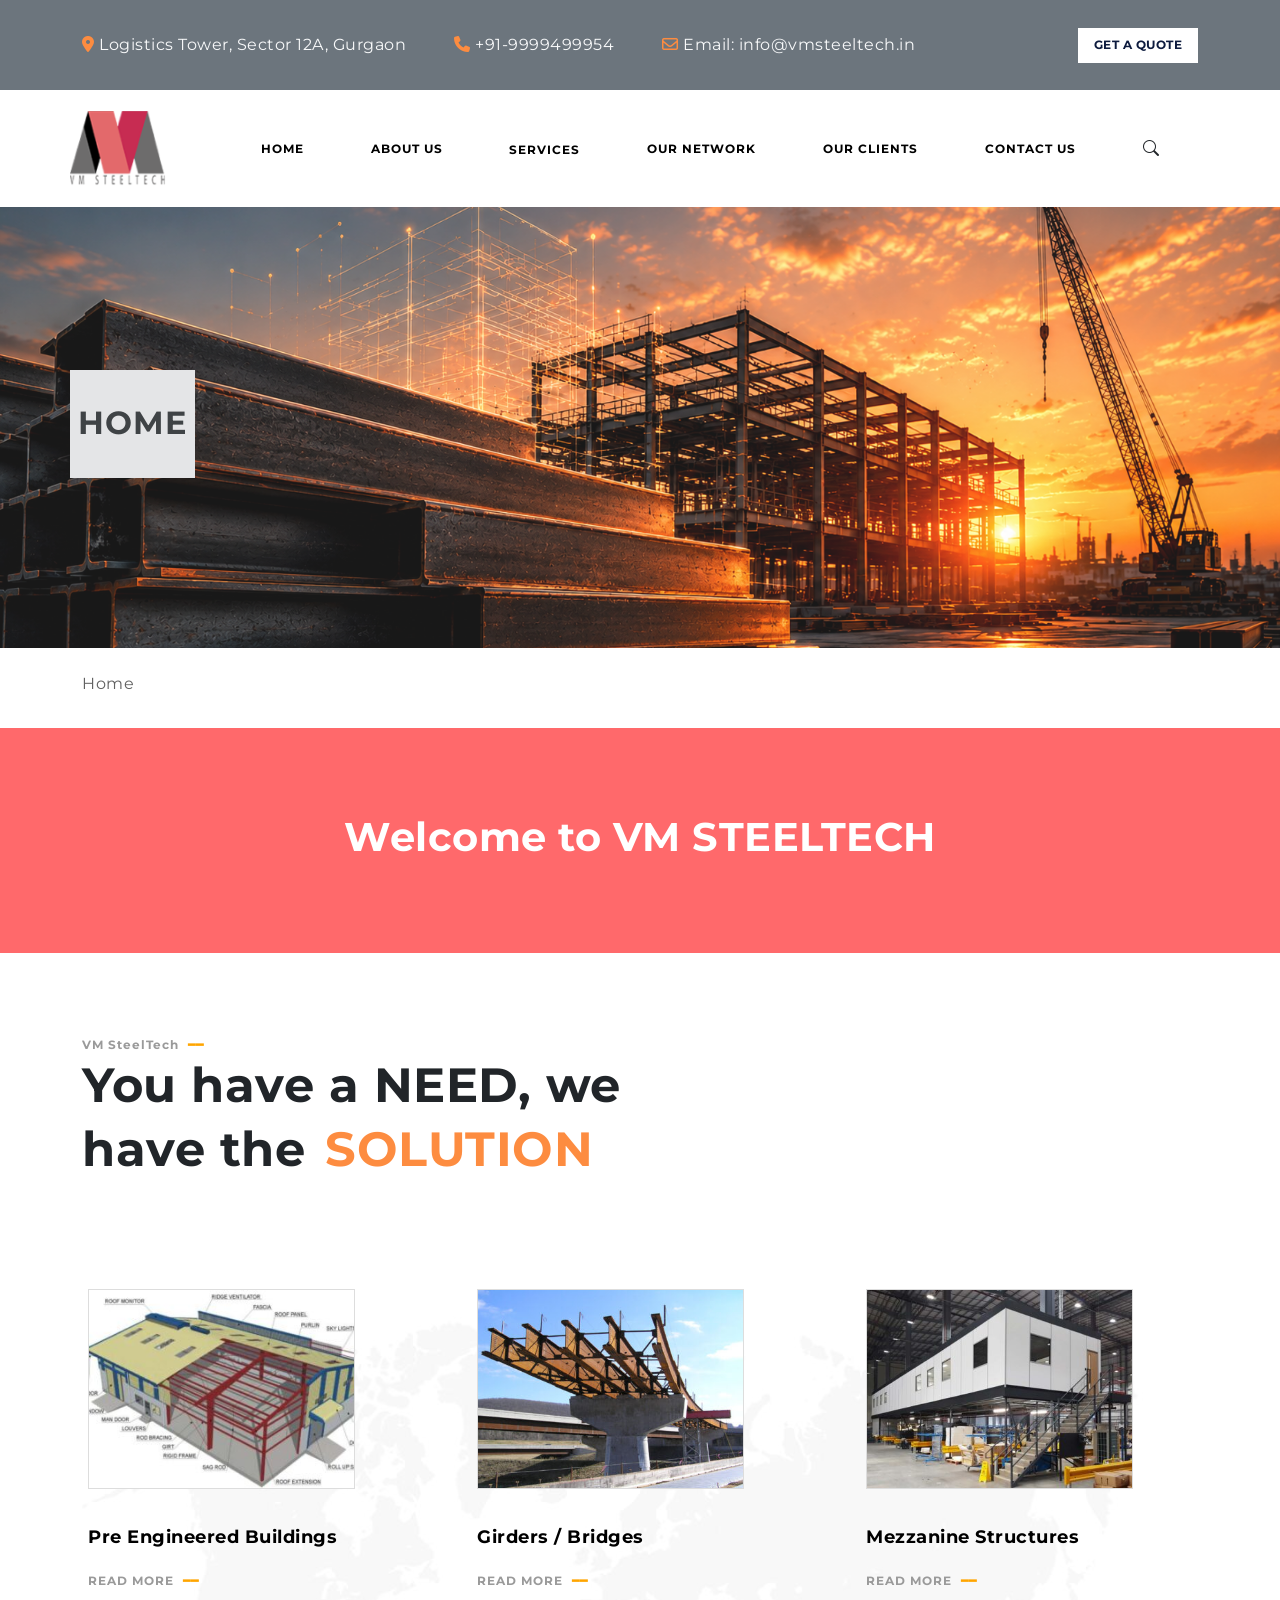
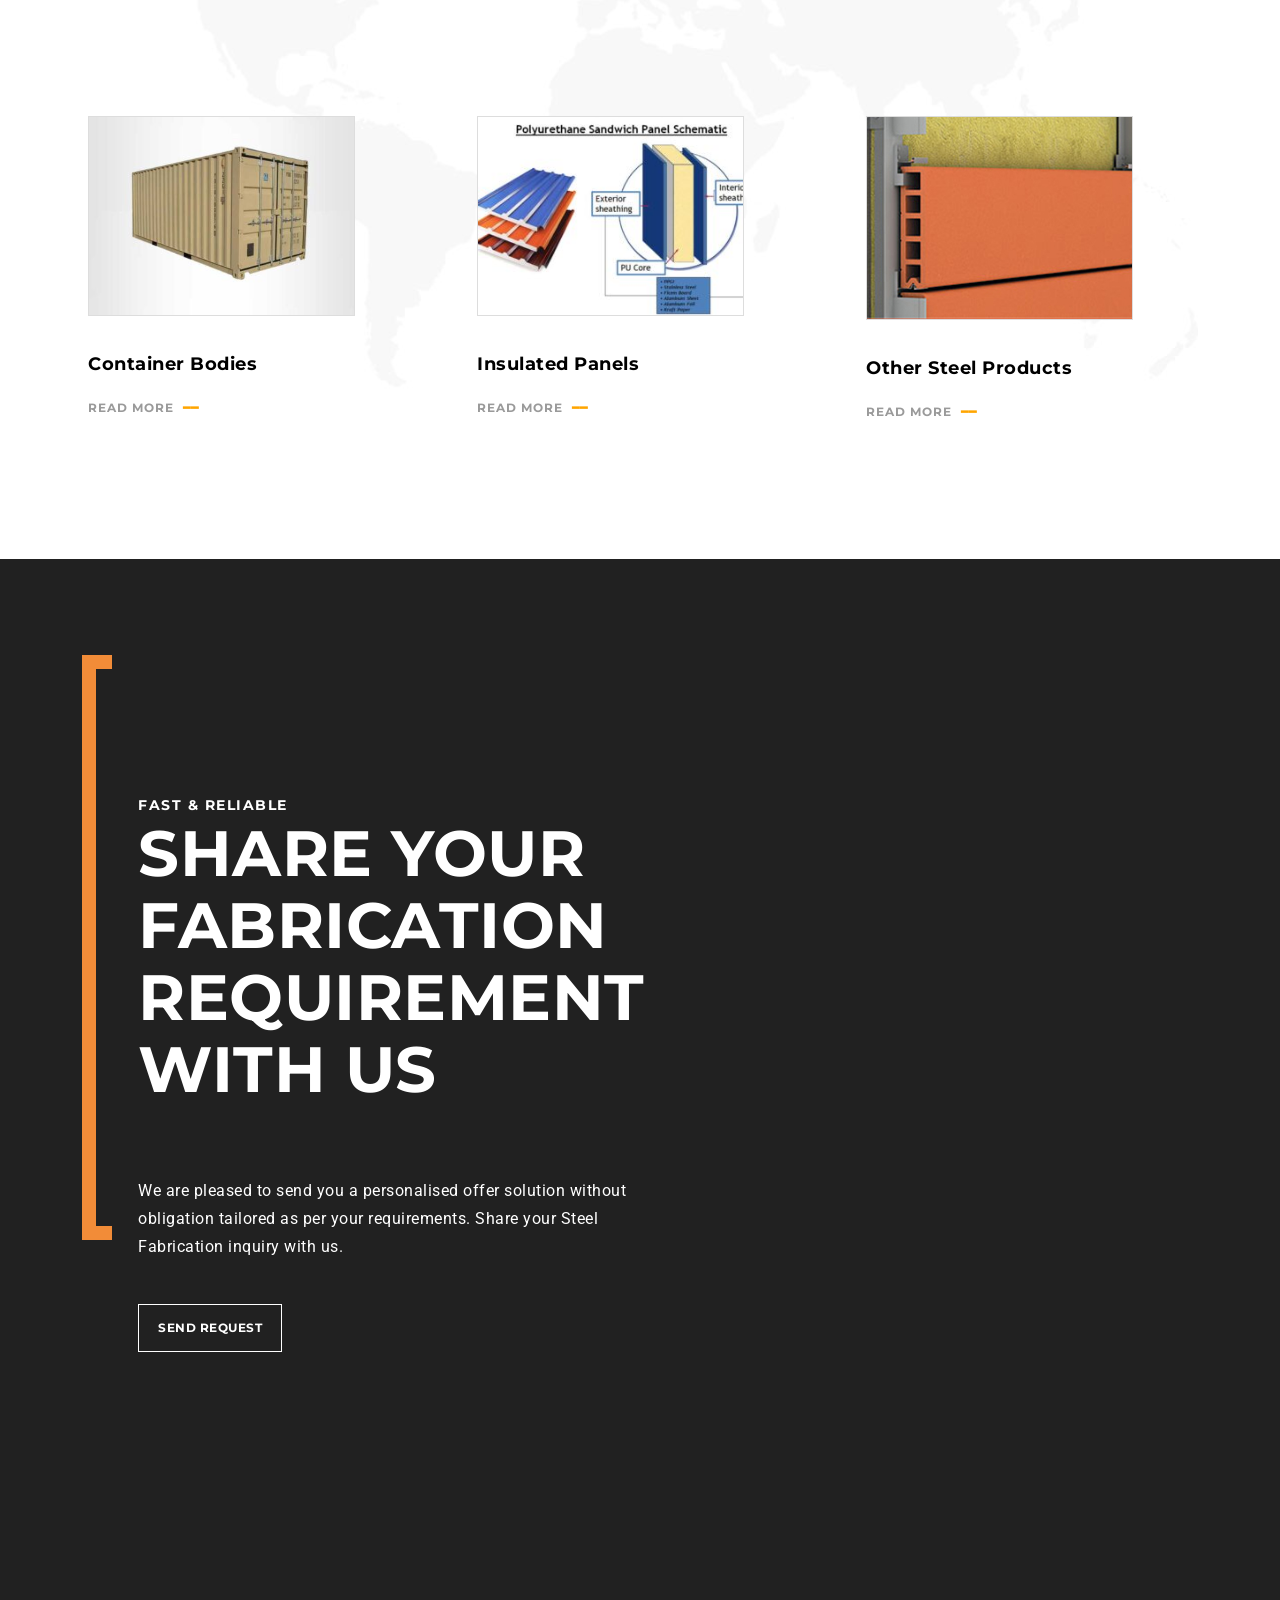
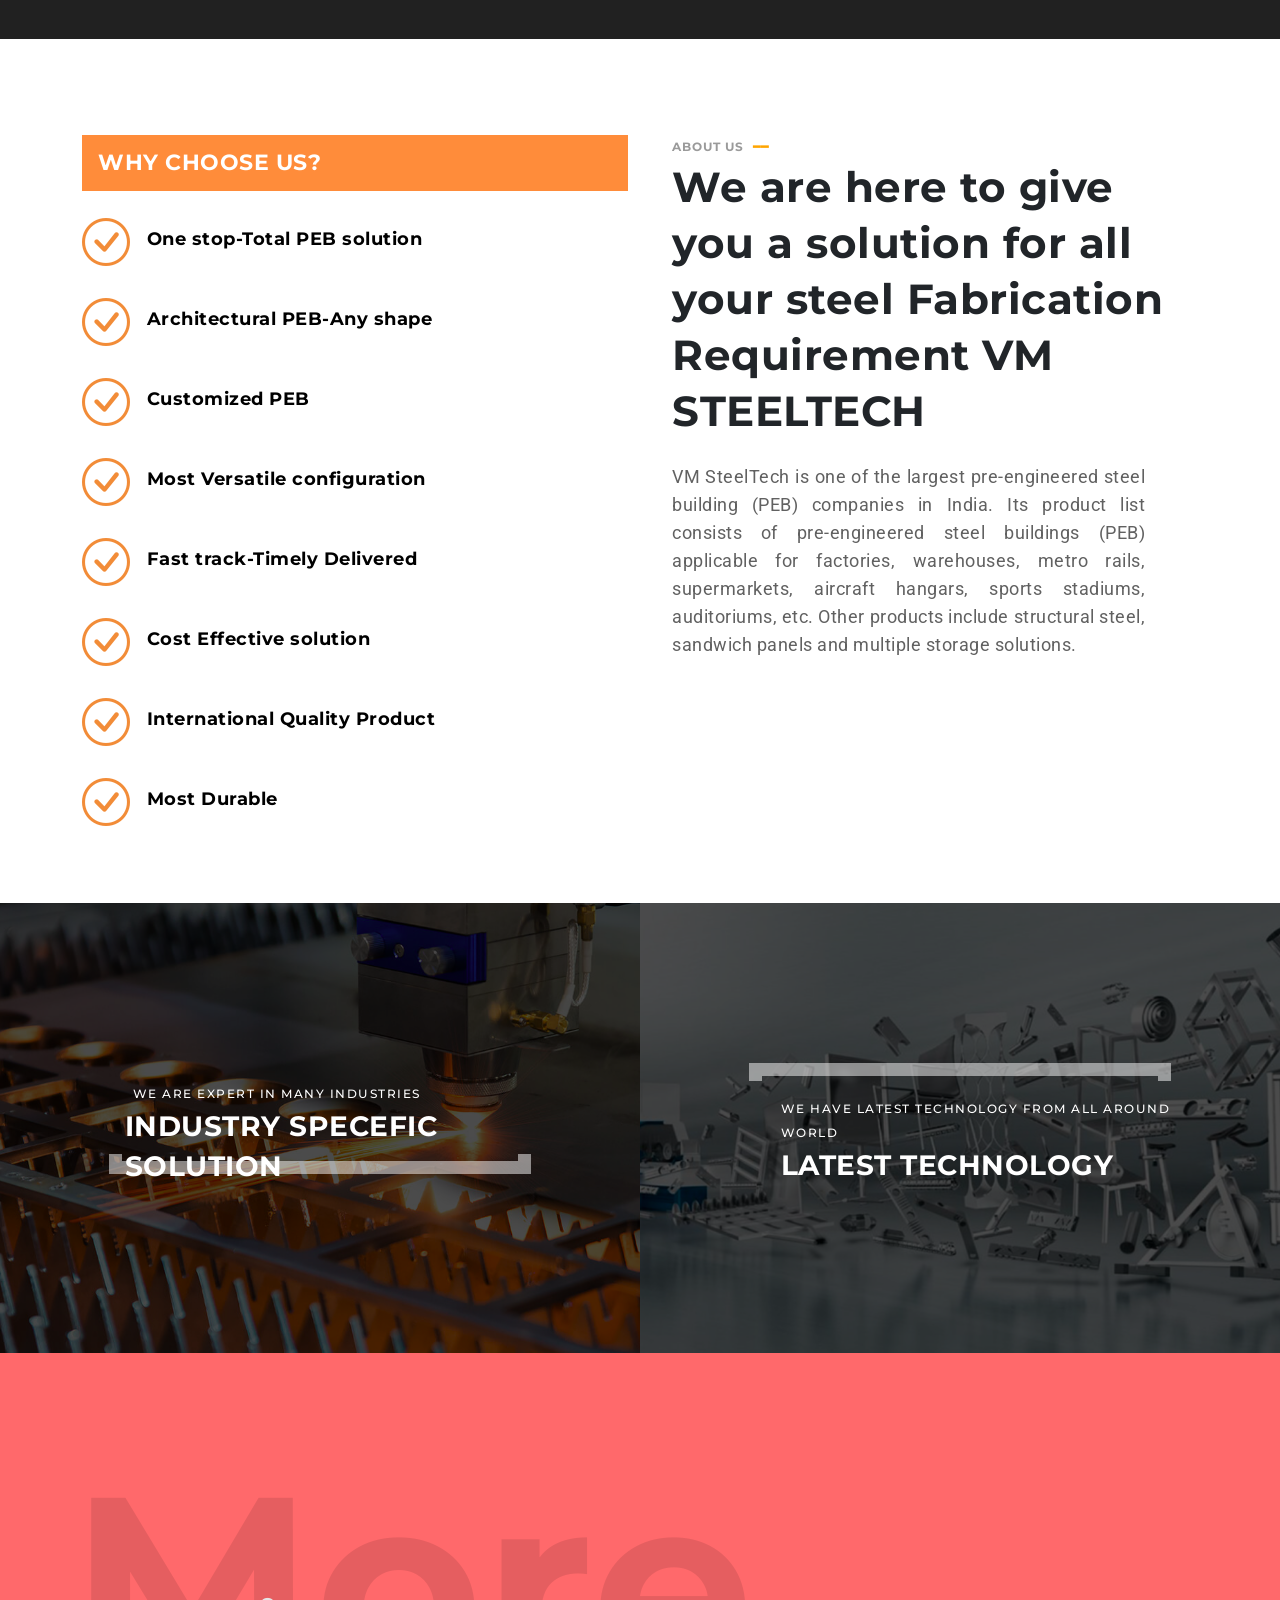
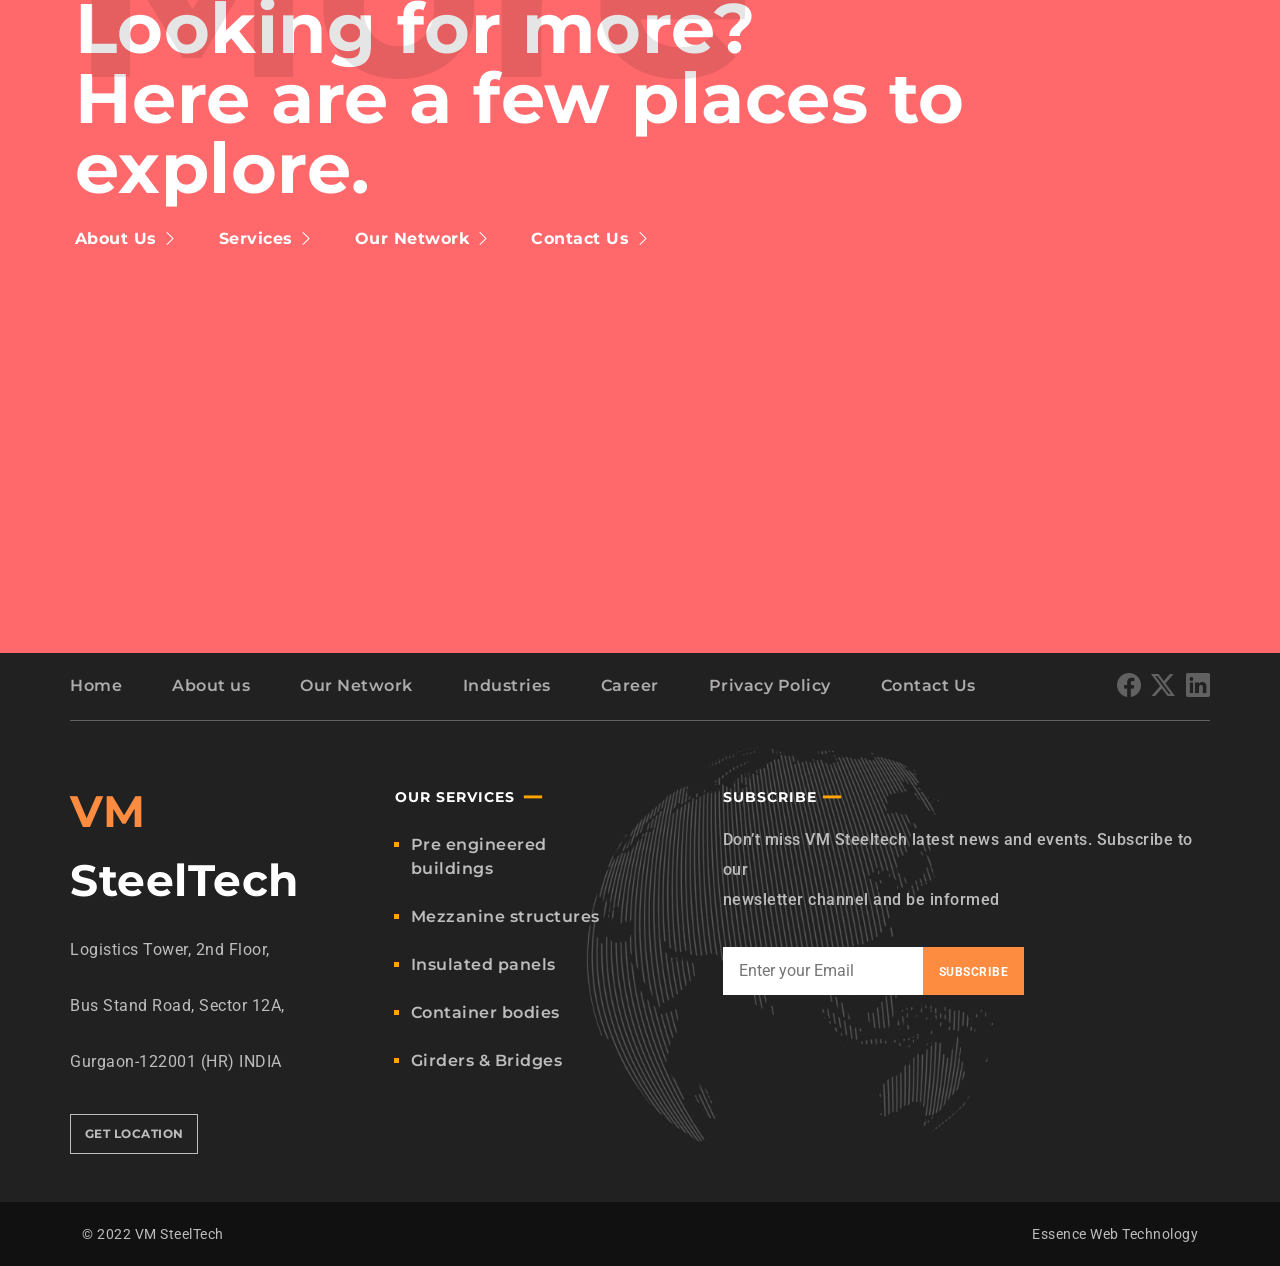
==== index.html @ c7e27b88 "Initial commit" ====
<!DOCTYPE html>
<html lang="en">

<head>
    <meta charset="UTF-8">
    <meta name="viewport" content="width=device-width, initial-scale=1.0">
    <title>Top Navbar</title>

    <link rel="preconnect" href="https://fonts.googleapis.com">
    <link rel="preconnect" href="https://fonts.gstatic.com" crossorigin>
    <link
        href="https://fonts.googleapis.com/css2?family=Montserrat:ital,wght@0,100..900;1,100..900&family=Poppins:ital,wght@0,100;0,200;0,300;0,400;0,500;0,600;0,700;0,800;0,900;1,100;1,200;1,300;1,400;1,500;1,600;1,700;1,800;1,900&family=Roboto:ital,wght@0,100..900;1,100..900&display=swap"
        rel="stylesheet">

    <link rel="stylesheet" href="https://cdn.jsdelivr.net/npm/bootstrap-icons@1.13.1/font/bootstrap-icons.min.css">
    <link href="https://cdn.jsdelivr.net/npm/bootstrap@5.3.8/dist/css/bootstrap.min.css" rel="stylesheet">
    <link href="https://cdn.jsdelivr.net/npm/bootstrap@5.3.8/dist/css/bootstrap.min.css" rel="stylesheet">
    <link rel="stylesheet" href="https://cdnjs.cloudflare.com/ajax/libs/font-awesome/6.7.2/css/all.min.css">
    <link href="https://cdn.jsdelivr.net/npm/bootstrap@5.3.8/dist/css/bootstrap.min.css" rel="stylesheet">
    <link rel="stylesheet" href="https://cdn.jsdelivr.net/npm/bootstrap-icons@1.11.3/font/bootstrap-icons.min.css">


    <link rel="stylesheet" href="style.css">
</head>

<body>
    <script src="https://cdn.jsdelivr.net/npm/bootstrap@5.3.8/dist/js/bootstrap.bundle.min.js"></script>

    <div class="whole-content">

        <div class="top-bar bg-secondary align-content-center" style="height:10vh">
            <div class="container">
                <div class=" top d-flex  align-content-center">
                    <div class="d-flex flex-column flex-md-row align-self-center" ;">
                        <div class="nav me-5">
                            <a class="text-decoration-none text-light" href="#">
                                <i class="fas fa-location-dot"></i>
                                Logistics Tower, Sector 12A, Gurgaon
                            </a>
                        </div>

                        <div class="nav me-5">
                            <a class="text-decoration-none text-light" href="#">
                                <i class="fas fa-phone"></i>
                                +91-9999499954
                            </a>
                        </div>
                        <div class="nav me-5">
                            <a class="text-decoration-none text-light" href="#">
                                <i class="far fa-envelope"></i>
                                Email: info@vmsteeltech.in
                            </a>
                        </div>
                    </div>
                    <div class=" d-flex align-items-center quote-btn-container">
                        <button class="quote-btn ">
                            GET A QUOTE
                        </button>
                    </div>
                </div>
            </div>
        </div>
        <div class="container nav-content d-flex align-items-center" style="height: 13vh;">

            <div class="logo-div">
                <img class="logo" src="vm-steels-logo.png" width="100" height="75" alt="Logo">
            </div>

            <div class="nav-links desktop-menu align-items-center">
                <a class="link fw-bold m-3" href="index.html">HOME</a>
                <a class="link fw-bold m-3" href="Aboutus.html">ABOUT US</a>
                <div class="services-menu m-3">
                    <a class="link fw-bold" href="#">SERVICES</a>

                    <div class="services-dropdown">
                        <a href="./services.html">Pre Engineered Buildings</a>
                        <a href="./mezzanine.html">Mezzanine Structures</a>
                        <a href="./insulated.html">Insulated Panels</a>
                        <a href="./container.html">Container Bodies</a>
                        <a href="./griders.html">Girders & Bridges</a>
                    </div>
                </div>
                <a class="link fw-bold m-3" href="Ournetwork.html">OUR NETWORK</a>
                <a class="link fw-bold m-3" href="ourclients.html">OUR CLIENTS</a>
                <a class="link fw-bold m-3" href="contactus.html">CONTACT US</a>

                <i class="bi bi-search m-3"></i>
            </div>

            <button class="navbar-toggler ms-auto border-0 bg-transparent" type="button" data-bs-toggle="offcanvas"
                data-bs-target="#mobileMenu">

                <i class="bi bi-list"></i>

            </button>

            <div class="offcanvas offcanvas-start" tabindex="-1" id="mobileMenu">

                <div class="offcanvas-header">

                    <button type="button" class="btn-close ms-auto" data-bs-dismiss="offcanvas">
                    </button>

                </div>

                <div class="offcanvas-body">

                    <div class="mobile-menu">

                        <a class="link" href="index.html">HOME</a>

                        <a class="link" href="Aboutus.html">ABOUT US</a>

                        <details class="mobile-services">

                            <summary>SERVICES</summary>

                            <div class="mobile-submenu">

                                <a href="./services.html">Pre Engineered Buildings</a>
                                <a href="./mezzanine.html">Mezzanine Structures</a>
                                <a href="./insulated.html">Insulated Panels</a>
                                <a href="./container.html">Container Bodies</a>
                                <a href="./griders.html">Girders & Bridges</a>

                            </div>

                        </details>

                        <a class="link" href="./Ournetwork.html">OUR NETWORK</a>

                        <a class="link" href="./ourclients.html">OUR CLIENTS</a>

                        <a class="link" href="./contactus.html">CONTACT US</a>

                        <i class="bi bi-search"></i>

                    </div>

                </div>
            </div>

        </div>
        <div class="container-fluid hero-section8 d-flex justify-content-md-between bg-black text-white "
            style="height: 49vh; width:100%;">
            <div class="container hero-part">
                <div class="d-flex align-items-center">
                    <header class="section-header1"
                        style="height:12vh;  display: flex; align-items: center;">
                        <h1
                            class=" h-100 heading fw-bold bg-secondary-subtle text-secondary-emphasis d-flex  align-items-center p-2">
                            HOME</h1>
                    </header>
                </div>
            </div>
        </div>
        <div class="container text-container mt-4">
            <div class="heading-top">
                <a class="link1" style="padding-bottom: 1rem;" href="#">Home</a>
            </div>
        </div>
        <div class="container-fluid home-fluid">
            <div class="container home-container">
                <h1 class="vm-heading1 fw-bold">Welcome to VM STEELTECH</h1>
            </div>
        </div>
        <div class="container home-container1">
            <div class="middle-column-inner">
                <h4 class="middle-heading fw-bold" style="color: #9a9a9a; padding: 0px; margin: 0px; font-size: 12px;">
                    VM SteelTech
                    <p class="line">   ━━</p>
                </h4>
            </div>
            <div class="heading-part1">
                <h1 class="heading1 main">
                    You have a NEED, we
                </h1>
            </div>
            <div class="heading-part-4">
                <h1 class="heading-part2 fw-bold">have the</h1>
                <h1 class="heading-part3 fw-bold">SOLUTION</h1>
            </div>

            <div class="container home-container2 ">
                <div class="row home-row">
                    <div class="col-12 col-lg-3 grid-images">
                        <img src="./images-home/photo1.jpg" class="img-fluid" alt=""
                            style="height: auto; width: auto; border: 1px solid #ddd; ">
                        <b class="application-heading" style="display: flex; padding-top: 2rem;">Pre Engineered
                            Buildings</b>
                        <div class="middle-column-inner" style="padding: 0px; margin-top: 1rem;">
                            <h4 class="middle-heading fw-bold"
                                style="color: #9a9a9a; padding: 0px; margin: 0px; font-size: 12px;">
                                READ MORE
                                <p class="line">   ━━</p>
                            </h4>
                        </div>
                    </div>
                    <div class="col-12 col-lg-3 grid-images">
                        <img src="./images-home/photo2.jpg" class="img-fluid" alt=""
                            style="height: auto; width: auto; border: 1px solid #ddd; ">
                        <b class="application-heading" style="display: flex; padding-top: 2rem;">Girders / Bridges</b>
                        <div class="middle-column-inner" style="padding: 0px; margin-top: 1rem;">
                            <h4 class="middle-heading fw-bold"
                                style="color: #9a9a9a; padding: 0px; margin: 0px; font-size: 12px;">
                                READ MORE
                                <p class="line">   ━━</p>
                            </h4>
                        </div>
                    </div>
                    <div class="col-12 col-lg-3 grid-images">
                        <img src="./images-home/photo3.jpg" class="img-fluid" alt=""
                            style="height: auto; width: auto; border: 1px solid #ddd; ">
                        <b class="application-heading" style="display: flex; padding-top: 2rem;">Mezzanine
                            Structures</b>
                        <div class="middle-column-inner" style="padding: 0px; margin-top: 1rem;">
                            <h4 class="middle-heading fw-bold"
                                style="color: #9a9a9a; padding: 0px; margin: 0px; font-size: 12px;">
                                READ MORE
                                <p class="line">   ━━</p>
                            </h4>
                        </div>
                    </div>
                    <div class="col-12 col-lg-3 grid-images">
                        <img src="./images-home/photo4.jpg" class="img-fluid" alt=""
                            style="height: auto; width: auto; border: 1px solid #ddd; ">
                        <b class="application-heading" style="display: flex; padding-top: 2rem;">Container Bodies</b>
                        <div class="middle-column-inner" style="padding: 0px; margin-top: 1rem;">
                            <h4 class="middle-heading fw-bold"
                                style="color: #9a9a9a; padding: 0px; margin: 0px; font-size: 12px;">
                                READ MORE
                                <p class="line">   ━━</p>
                            </h4>
                        </div>
                    </div>
                    <div class="col-12 col-lg-3 grid-images">
                        <img src="./images-home/photo5.jpg" class="img-fluid" alt=""
                            style="height: auto; width: auto; border: 1px solid #ddd; ">
                        <b class="application-heading" style="display: flex; padding-top: 2rem;">Insulated Panels</b>
                        <div class="middle-column-inner" style="padding: 0px; margin-top: 1rem;">
                            <h4 class="middle-heading fw-bold"
                                style="color: #9a9a9a; padding: 0px; margin: 0px; font-size: 12px;">
                                READ MORE
                                <p class="line">   ━━</p>
                            </h4>
                        </div>
                    </div>
                    <div class="col-12 col-lg-3 grid-images">
                        <img src="./images-home/photo6.jpg" class="img-fluid last-image" alt=""
                            style=" border: 1px solid #ddd; ">
                        <b class="application-heading" style="display: flex; padding-top: 2rem;">Other Steel
                            Products</b>
                        <div class="middle-column-inner" style="padding: 0px; margin-top: 1rem;">
                            <h4 class="middle-heading fw-bold"
                                style="color: #9a9a9a; padding: 0px; margin: 0px; font-size: 12px;">
                                READ MORE
                                <p class="line">   ━━</p>
                            </h4>
                        </div>
                    </div>
                </div>
            </div>
        </div>
        <div class="container-fluid black-fluid">
            <div class="container black-container">
                <div class="values-section ">
                    <div class="left-bracket big-bracket"
                        style="width: 30px; border-left: 14px solid #f28c38;  border-top: 14px solid #f28c38;  border-bottom: 14px solid #f28c38;">
                    </div>
                    <div class="wrap1">
                        <p class="small-text">FAST & RELIABLE</p>
                        <h3 class="big-text">SHARE YOUR<br>FABRICATION<br>REQUIREMENT<br>WITH US</h3>
                        <p class="content"
                            style="padding-top: 4rem; color: #fff; font-size: 16px; font-weight: 400px; letter-spacing: 0.5px; line-height: 28px;">
                            We are pleased to send you a personalised offer solution without<br>obligation tailored as
                            per your requirements. Share your Steel<br>Fabrication inquiry with us.</p>
                    </div>
                </div>
                <div class=" d-flex align-items-center quote-btn-container" style="padding-left: 3.5rem;">
                    <button class="send-request-btn">
                        SEND REQUEST
                    </button>
                </div>
            </div>
        </div>
        <div class="container chooseus-container">
            <div class="row row-choose">
                <div class="col-12 col-lg-6">
                    <div class="why">
                        <p class="head-ing fw-bold" style="display: flex; align-items: center;">WHY CHOOSE US?</p>
                    </div>
                    <div class="logo-text" style="margin-top: 1rem;">
                        <i class="bi bi-check-circle" style="font-size: 3rem; color: #f28c38;"></i>
                        <b class="application-heading" style="padding: 1rem;">One stop-Total PEB solution</b>
                    </div>
                    <div class="logo-text">
                        <i class="bi bi-check-circle" style="font-size: 3rem; color: #f28c38;"></i>
                        <b class="application-heading" style="padding: 1rem;">Architectural PEB-Any shape</b>
                    </div>
                    <div class="logo-text">
                        <i class="bi bi-check-circle" style="font-size: 3rem; color: #f28c38;"></i>
                        <b class="application-heading" style="padding: 1rem;">Customized PEB</b>
                    </div>
                    <div class="logo-text">
                        <i class="bi bi-check-circle" style="font-size: 3rem; color: #f28c38;"></i>
                        <b class="application-heading" style="padding: 1rem;">Most Versatile configuration</b>
                    </div>
                    <div class="logo-text">
                        <i class="bi bi-check-circle" style="font-size: 3rem; color: #f28c38;"></i>
                        <b class="application-heading" style="padding: 1rem;">Fast track-Timely Delivered</b>
                    </div>
                    <div class="logo-text">
                        <i class="bi bi-check-circle" style="font-size: 3rem; color: #f28c38;"></i>
                        <b class="application-heading" style="padding: 1rem;">Cost Effective solution</b>
                    </div>
                    <div class="logo-text">
                        <i class="bi bi-check-circle" style="font-size: 3rem; color: #f28c38;"></i>
                        <b class="application-heading" style="padding: 1rem;">International Quality Product</b>
                    </div>
                    <div class="logo-text">
                        <i class="bi bi-check-circle" style="font-size: 3rem; color: #f28c38;"></i>
                        <b class="application-heading" style="padding: 1rem;">Most Durable</b>
                    </div>
                </div>
                <div class="col-12 col-lg-6" style="padding-left: 2rem;">
                    <div class="middle-column-inner">
                        <h4 class="middle-heading fw-bold"
                            style="color: #9a9a9a; padding: 0px; margin: 0px; font-size: 12px;">
                            ABOUT US
                            <p class="line">   ━━</p>
                        </h4>
                    </div>
                    <div class="heading-part1">
                        <h1 class="heading1 main1">
                            We are here to give you a solution for all your steel Fabrication Requirement VM STEELTECH
                        </h1>
                    </div>
                    <p class="content" style="font-size: 18px; margin-top: 1.5rem; width: 90%;">VM SteelTech is one of
                        the largest pre-engineered steel building (PEB) companies in India. Its product list consists of
                        pre-engineered steel buildings (PEB) applicable for factories, warehouses, metro rails,
                        supermarkets, aircraft hangars, sports stadiums, auditoriums, etc. Other products include
                        structural steel, sandwich panels and multiple storage solutions.</p>
                </div>
            </div>
        </div>
        <section class="home-section">
            <div class="container-fluid home-fluid1">
                <div class="row home-row1">
                    <div class="col-12 col-lg-6 bg">
                        <div class="container-fluid color-fluid">
                            <div class="inner-part5">
                                <p class="inner-grid">WE ARE EXPERT IN MANY INDUSTRIES</p>
                                <p class="big-inner">INDUSTRY SPECEFIC SOLUTION</p>
                                <p class="border-bot"></p>
                            </div>
                        </div>
                    </div>
                    <div class="col-12 col-lg-6 bg1">
                        <div class="container-fluid color-fluid">
                            <div class="inner-part5">
                                <p class="border-bot1"></p>
                                <p class="inner-grid" style="padding-left: 2rem; padding-top: 1rem;">WE HAVE LATEST
                                    TECHNOLOGY FROM ALL AROUND WORLD</p>
                                <p class="big-inner" style="padding-left: 2rem;">LATEST TECHNOLOGY</p>
                            </div>
                        </div>
                    </div>
                </div>
            </div>
        </section>
        <scetion class="red">
            <div class="container-fluid red-fluid">
                <div class="container red-container">
                    <p class="background-title1">More</p>
                    <p class="upper-title">Looking for more?<br>Here are a few places to explore.</p>
                    <div class="last-links">
                        <a class="nav-links5">About Us <i class="bi bi-chevron-right"></i></a>
                        <a class="nav-links5">Services <i class="bi bi-chevron-right"></i></a>
                        <a class="nav-links5">Our Network <i class="bi bi-chevron-right"></i></a>
                        <a class="nav-links5">Contact Us <i class="bi bi-chevron-right"></i></a>
                    </div>
                </div>
            </div>
        </scetion>
    </div>
    </div>
    <footer class="footer">
        <section class="footer-section">
            <div class="container footer-navbar navigations d-flex align-items-center">
                <div class="content-navbar d-flex fw-bold">
                    <a class="nav-link1" href="..">Home</a>
                    <a class="nav-link1" href="..">About us</a>
                    <a class="nav-link1" href="..">Our Network</a>
                    <a class="nav-link1" href="..">Industries</a>
                    <a class="nav-link1" href="..">Career</a>
                    <a class="nav-link1" href="..">Privacy Policy</a>
                    <a class="nav-link1" href="..">Contact Us</a>
                </div>
                <div class="icons">
                    <a class="social-icons" href=""><i class="bi bi-facebook" ;></i></a>
                    <a class="social-icons" href=""><i class="bi bi-twitter-x"></i></a>
                    <a class="social-icons" href=""><i class="bi bi-linkedin"></i></a>
                </div>
            </div>
            <div class="container footer-container">
                <div class="left-column vm-heading">
                    <h2 class="column-heading">VM</h2>
                    <h2 class="Column-heading1">SteelTech</h2>
                    <div class="para-content">
                        <p class="address">Logistics Tower, 2nd Floor,</p>
                        <p class="address">Bus Stand Road, Sector 12A,</p>
                        <p class="address">Gurgaon-122001 (HR) INDIA</p>
                    </div>
                    <div class="location-button">
                        <button class="button-location">GET LOCATION</button>
                    </div>
                </div>
                <div class="middle-column middle">
                    <div class="middle-column-inner">
                        <h4 class="middle-heading fw-bold">OUR SERVICES
                            <p class="line">   ━━</p>
                        </h4>
                        <ul class="middle-list">
                            <li class="list1">Pre engineered buildings</li>
                            <li class="list1">Mezzanine structures</li>
                            <li class="list1">Insulated panels</li>
                            <li class="list1">Container bodies</li>
                            <li class="list1">Girders & Bridges</li>
                        </ul>
                    </div>
                </div>
                <div class="subscribe-part subs">
                    <h4 class="middle-heading1 fw-bold">SUBSCRIBE
                        <p class="line">  ━━</p>
                    </h4>
                    <p class="middle-para">Don’t miss VM Steeltech latest news and events. Subscribe to
                        our<br>newsletter channel and be informed</p>
                    <form>
                        <input class="email" type="email" placeholder="Enter your Email">
                        <input class="submit-btn fw-bold " type="submit" value="SUBSCRIBE" name="subscribe">
                    </form>
                </div>
            </div>
            <div class=" container-fluid bottom-footer">
                <div class="container bottom-content1">
                    <p footer-heading>© 2022 VM SteelTech</p>
                    <p footer-heading>Essence Web Technology</p>
                </div>
            </div>
        </section>
    </footer>
    </div>
    </div>
    </div>
    </div>
</body>
</html>
---- style.css ----
@import url('https://fonts.googleapis.com/css2?family=Montserrat:ital,wght@0,100..900;1,100..900&family=Poppins:ital,wght@0,100;0,200;0,300;0,400;0,500;0,600;0,700;0,800;0,900;1,100;1,200;1,300;1,400;1,500;1,600;1,700;1,800;1,900&family=Roboto:ital,wght@0,100..900;1,100..900&display=swap');

body {
    font-family: 'montserrat';
    letter-spacing: 0.5px;
}

.quote-btn {
    background: #fff;
    color: #0d1b3e;
    font-weight: 700;
    letter-spacing: 0.5px;
    font-size: 12px;
    border-radius: 0;
    border: none;
    width: 120px;
    height: 35px;
}

.quote-btn:hover {
    background: #ff8c3a;
    color: #fff;
}

.link {
    font-family: "Montserrat";
    text-decoration: none;
    color: #212121;
    font-weight: 700;
    font-size: 12px;
    letter-spacing: 1px;
}

.container-1 {
    gap: 30rem;
    padding: 0px;
    margin-left: 35px;
    margin-right: 35px;
}

.bi2 {
    display: none;
}

.heading {
    font-family: "Montserrat";
    letter-spacing: 1px;
    font-size: 2rem;
    font-weight: 700;
}

.hero-section {
    background-image: url(./Gemini_Generated_Image_j08r9sj08r9sj08r.png);
    background-size: cover;
    background-position: center;
    background-repeat: no-repeat;
}

.link1 {
    font-size: 1rem;
    text-decoration: none;
    color: #616161;
}

.link2 {
    font-size: 1rem;
    text-decoration: none;
    color: #616161;
    margin-left: 1rem;
}


.history {
    font-size: 28px;
    color: #4a4a4a;
    font-weight: 400;
}

.heading1 {
    font-size: 3rem;
    font-weight: 700;
    line-height: 56px;
}

.content {
    font-family: "Roboto";
    font-size: 1rem;
    color: #616161;
    line-height: 28px;
    font-weight: 400;
    letter-spacing: 0.5;
    text-align: justify;
}

u {
    color: black;
    font-family: "Montserrat";
    font-size: 24px;
    font-weight: 700;
    line-height: 2rem;
}

.text {
    font-family: "Montserrat";
    font-size: 24px;
    color: #f28c38;

}

b {
    color: black;
}

.para {
    margin-top: 2rem;
    text-align: justify;
    font-family: "Roboto";
    font-size: 16px;
    color: #616161;
    line-height: 28px;
    letter-spacing: 0.5px;
}

.para1 {
    margin-top: 2rem;
    text-align: justify;
    font-family: "Roboto";
    font-size: 16px;
    color: #616161;
    font-style: italic;
}

.top-right {
    border-left: 1px solid #e0e0e0;
}

.col-8 {
    padding-right: 5rem;
}

.bottom-left {
    border-right: 1px solid #e0e0e0;

}


.list {
    font-family: "Roboto";
    color: #616161;
}

.founders {
    border: 1px solid black;
}

.directors {
    display: flex;
    flex-direction: column;
}

.images {
    padding-left: 2rem;
    gap: 50px;
}

.bottom-right {
    display: flex;
    flex-direction: column;
    padding-top: 2rem;
    padding-right: 0px;
}

.bottom-container {
    background: #fd8c40 url(./vmsteelsbackground.jpg);
    background-position: center;
    background-size: contain;
    background-repeat: no-repeat;
    margin-top: 20rem;
}


.background-title {
    position: absolute;
    top: 50px;
    font-size: 256px;
    font-weight: 700;
    color: rgba(0, 0, 0, 0.1);
    z-index: 1;

}

.title-box1 {
    position: relative;
    min-height: 650px;
    overflow: hidden;
}


.text-bottom {
    font-size: 70px;
    line-height: 70px;
    color: white;
    position: relative;
    z-index: 3;
    padding-top: 240px;


}

.office-info {
    display: flex;
    flex-direction: column;
}

.project-info {
    display: flex;
    flex-direction: column;
}

.client-info {
    display: flex;
    flex-direction: column;
}

.employee-info {
    display: flex;
    flex-direction: column;
}

.info-contain {
    display: flex;
    gap: 8rem;
    margin-top: 2rem;
}

.numbers {
    font-size: 48px;
}

.details {
    font-size: 12px;
    color: #fff;
}

.content-navbar {
    text-decoration: none;
    font-weight: bold;
    gap: 50px;
}

.nav-link1 {
    text-decoration: none;
    color: #aeabab;
    font-size: 1rem;
    font-weight: 600;
    line-height: 28px;
    letter-spacing: 0.5px;

}

.footer-navbar {
    border-bottom: 1px solid #616161;
    gap: 160px;
    padding: 0px;
    display: flex;
    justify-content: space-between;
    background: #212121;
    padding: 0px;
    height: 68px;
    width: 100%;
    gap: 50px;

}

.outer {
    background: red;
}

.icons {
    display: flex;
    gap: 10px;
}

.social-icons {
    text-decoration: none;
    color: #616161;
    font-size: 24px;
}


.footer-container {
    background: #212121 url(./globus_image_large_dark_bg.jpg);
    background-position: center;
    background-size: contain;
    background-repeat: no-repeat;
    display: flex;
    height: auto;
    width: 100%;
    padding: 0px;
}

.column-heading {
    font-size: 44px;
    color: #fd8c40;
    text-align: left;
    font-weight: bold;
}

.Column-heading1 {
    font-size: 44px;
    color: #fff;
    text-align: left;
    font-weight: bold;
    margin-top: 1rem;
}

.para-content {
    color: #bdbdbd;
    font-size: 1rem;
    font-weight: 400;
    font-family: "Roboto";
}

.address {
    margin-top: 2rem;
}

.button-location {
    display: flex;
    color: #bdbdbd;
    border: 1px solid #bdbdbd;
    background-color: #212121;
    height: 2.5rem;
    width: 8rem;
    font-size: 12px;
    font-weight: 700;
    letter-spacing: 0.5px;
    justify-content: center;
    align-items: center;
}

.location-button {
    margin-top: 2.5rem;
    margin-bottom: 2rem;
}

.left-column {
    padding-top: 4rem;
    padding-left: 9rem;
}

.middle-column {
    padding-top: 4rem;
    padding-left: 5rem;
}

.middle-heading {
    color: #fff;
}

.middle-heading {
    font-family: "montserrat";
    font-size: 14px;
    line-height: 24px;
    letter-spacing: 1px;
    display: inline-block;

}

.middle-heading1 {
    font-family: "montserrat";
    font-size: 14px;
    line-height: 24px;
    letter-spacing: 1px;
    display: flex;
    color: #fff;
}


.middle-list {
    color: #bdbdbd;
    font-weight: 600;
    font-size: 16px;
    letter-spacing: 0.5px;
}

.list1 {
    margin-top: 1.5rem;
}

.middle-para {
    font-size: 1rem;
    font-weight: 500;
    color: #bdbdbd;
}

.submit-btn {
    position: absolute;
    width: auto;
    height: 3rem;
    font-size: 12px;
    letter-spacing: 0.5px;
    padding: 1rem;
    align-items: center;
    background-color: #fd8c40;
    border: none;
    color: #fff;
}

.email {
    height: 3rem;
    width: 30rem;
    padding: 1rem;
    border: none;
}

.subscribe-part {
    padding-top: 4rem;
    padding-left: 6rem;
    font-family: "Roboto";
}

.middle-para {
    margin-top: 1rem;
    line-height: 30px;
}

form {
    margin-top: 2rem;
}

.footer {
    position: relative;
    bottom: 0;
    left: 0;
    width: 100%;
    z-index: 1;
    background: #212121;
}

.hero {
    background: url(./Gemini_Generated_Image_iswa44iswa44iswa.png);
    background-position: center;
    background-repeat: no-repeat;
}

.hero-back {
    background: url(./Gemini_Generated_Image_j08r9sj08r9sj08r.png);
    background-position: center;
    background-repeat: no-repeat;
    background-size: contain;
}

.hero-part {
    padding: 0px;
    display: flex;
    align-items: center;
}

.whole-content {
    position: relative;
    z-index: 2;
    background: #fff;
}

.bottom-footer {
    background-color: #111;
    width: 100%;
}

.bottom-content1 {
    color: #bdbdbd;
    display: flex;
    justify-content: space-between;
    margin-top: 1rem;
    font-size: 14px;
    font-weight: 400;
    font-family: "Roboto";
    align-items: center;
    height: 4rem;
}

.footer-heading {
    margin-bottom: 0px;
}

ul {
    list-style-type: square;

}

.list1::marker {
    color: orange;
}

.line {
    color: orange;
}

.middle-heading {
    display: flex;
}

.text-bottom-part {
    font-size: 70px;
    line-height: 70px;
    color: white;
    position: relative;
    z-index: 3;
}

.wrap {
    display: flex;
    gap: 8rem;
}

.fas {
    color: #fd8c40;
}

.far {
    color: #fd8c40;
}


/* Desktop */
.navbar-toggler {
    display: none;
}

.desktop-menu {
    width: 100%;
    display: flex;
    justify-content: space-evenly;
}

.link {
    text-decoration: none;
    color: #000;
    font-weight: 500;
}

.values-section {
    display: flex;
    align-items: center;
    gap: 10px;
    font-family: "Roboto";
    font-size: 24px;
    font-weight: 700;
}

.left-bracket {
    margin-bottom: 2rem;
    margin-left: 0rem;
    width: 30px;
    height: 100px;
    border-left: 12px solid #f28c38;
    border-top: 12px solid #f28c38;
    border-bottom: 12px solid #f28c38;
}

.left-bracket1 {
    margin-bottom: 2rem;
    margin-left: 0rem;
    width: 30px;
    height: 100px;
    border-left: 12px solid #f28c38;
    border-top: 12px solid #f28c38;
    border-bottom: 12px solid #f28c38;
}

.values-section h2 {
    margin: 0;
    font-size: 24px;
    font-weight: 400;
    color: #555;
    font-family: "Roboto";
    margin-bottom: 2rem;

}

.top {
    display: flex;
    justify-content: space-between;
}


.services-menu {
    position: relative;
    display: inline-block;
}

.services-dropdown {
    position: absolute;
    top: 100%;
    left: 50%;
    transform: translateX(-50%);
    min-width: 320px;
    background: #f4f4f4;
    border-top: 4px solid #f28c38;
    display: none;
    flex-direction: column;
    padding: 15px 0;
    box-shadow: 0 10px 25px rgba(0, 0, 0, .15);
    z-index: 9999;
}

.services-dropdown a {
    text-decoration: none;
    color: #666;
    font-weight: 600;
    padding: 16px 35px;
    transition: .3s;
}

.services-dropdown a:hover {
    background: #e9e9e9;
    color: #f28c38;
}

.services-menu:hover .services-dropdown {
    display: flex;
}

.nav-content {
    gap: 300px;
    padding: 0px;
}


/* Mobile */
@media (max-width: 992px) {

    .desktop-menu {
        display: none;
    }

    .navbar-toggler {
        display: block;
        font-size: 30px;
        cursor: pointer;
    }

    .mobile-menu-wrapper {
        position: absolute;
        top: 90px;
        right: 15px;
        z-index: 1000;
    }


    .mobile-menu {
        width: 250px;
        background: #fff;
        border-radius: 15px;
        padding: 20px;
        display: flex;
        flex-direction: column;
        gap: 15px;

        box-shadow: 0 10px 30px rgba(0, 0, 0, 0.15);
    }

    .mobile-menu .link {
        margin-right: 0 !important;
        transition: 0.3s;
    }

    .mobile-menu .link:hover {
        transform: translateX(5px);
        color: #0d6efd;
    }

    .mobile-menu .bi-search {
        font-size: 20px;
        cursor: pointer;
        margin-top: 5px;
    }


    .container-1 {
        margin-left: 3rem;
    }

    .bottom-footer {
        display: flex;
        flex-direction: column;
        align-items: center;
    }
}

p {
    margin-bottom: 0px;
}

/* SERVICES  */
.mobile-menu {
    display: flex;
    flex-direction: column;
}

.mobile-menu a {
    text-decoration: none;
    color: #333;
    font-weight: 600;
    padding: 15px 0;
}

.mobile-services {
    padding: 15px 0;
}

.mobile-services summary {
    cursor: pointer;
    font-weight: 600;
    list-style: none;
}

.mobile-submenu {
    padding-left: 20px;
    margin-top: 10px;
}

.mobile-submenu a {
    display: block;
    padding: 10px 0;
    color: #f28c38;
    font-size: 0.8rem;
}

.offcanvas {
    width: 300px !important;
}

.navbar-toggler {
    display: none;
}

/* Mobile */
@media(max-width:768px) {

    .desktop-menu {
        display: none !important;
    }

    .navbar-toggler {
        display: block;
        font-size: 30px;
    }

}


@media (min-width: 768px) and (max-width: 992px) {
    .nav {
        font-size: 0.6rem;
    }

    .navbar-toggler {
        display: block;
    }
}

@media (min-width: 365px) and (max-width: 768px) {

    .desktop-menu {
        display: none
    }


    .navbar-toggler {
        display: block;
        font-size: 30px;
    }

    .mobile-menu-wrapper {
        position: absolute;
        top: 90px;
        right: 10px;
        z-index: 1000;
    }

    .mobile-menu {
        width: 220px;
        padding: 15px;
        border-radius: 12px;
    }

    .mobile-menu .link {
        font-size: 14px;
    }

}

@media(max-width:992px) {

    .navbar-toggler {
        position: absolute;
        right: 15px;
        z-index: 9999;
    }

    .desktop-menu {
        display: none;
    }

}



/* MEDIAQUERIES */
@media (max-width: 768px) {
    .nav {
        font-size: 0.7rem;
    }

    .quote-btn {
        margin-right: 1rem;
        height: 4vh;
        width: 20vw;
        font-size: 0.5rem;
    }

    .bottom-container {
        padding: 0px;
    }

    .container-1 {
        display: flex;
        padding-left: 2rem;
        padding-right: 2rem;
    }

    .container-1 {
        margin-left: 0px;
    }

    .logo {
        height: 55px;
        width: 70px;
        border: none;
    }

    .bi1 {
        display: none;
    }

    .bi2 {
        display: flex;

    }

    .col-row {
        display: flex;
        flex-direction: column;
        padding-right: 0px;
    }

    .top-right {
        align-items: center;
        border: none;

    }

    .top-left {
        text-align: justify;
    }

    u {
        font-size: 24px;
        font-weight: 700;
        line-height: 2rem;
        display: flex;
    }

    .bottom-left {
        display: flex;
        flex-direction: column;
        border: none;
        padding-left: 2rem;

    }

    .row {
        display: flex;
        flex-direction: column;
    }

    .bottom-right {
        width: 350px;
        padding-left: 0px;

    }

    .directors {
        display: flex;
        padding-right: 2rem;
        padding: 0px;
    }

    .images {
        display: flex;
        flex-direction: column;
        background-position: center;
        background-size: contain;
    }

    .heading1 {
        display: flex;
        font-size: 2rem;
        font-weight: 700;
    }

    .bottom-container {
        display: flex;
        flex-direction: column;
    }

    .background-title {
        font-size: 96px;
        left: 0px;
    }

    .text-bottom {
        font-size: 32px;
        padding-top: 7rem;
        line-height: 2.7rem;
    }

    .info-contain {
        display: flex;
        flex-direction: column;
        height: 20rem;
        gap: 5px;
    }

    .wrap {
        display: flex;
        flex-direction: column;
        gap: 5px;
    }


    .bottom-container {
        height: 700px;
    }

    .content-navbar {
        display: flex;
        flex-direction: column;
        gap: 5px;
    }

    .whole-content {
        margin-bottom: 0px;
    }

    .footer-navbar {
        height: 300px;
        justify-content: space-between;
        padding-right: 3rem;
    }

    .icons {
        color: white;
    }

    .icons {
        display: flex;
        gap: 10px;
        min-width: 100px;
    }

    .footer-container {
        display: flex;
        flex-direction: column;
        height: auto;
        min-height: 100vh;
    }

    .footer-section {
        display: flex;
        flex-direction: column;
        height: auto;
    }

    .bottom-footer {
        height: auto;
    }

    .footer {
        position: relative;
        height: auto;
        min-height: auto;
    }

    .left-column {
        padding-left: 3rem;
        padding-top: 2rem;
        padding-bottom: 2rem;
    }

    .email {
        width: 290px;
        display: flex;
        flex-direction: column;
        margin-bottom: 1rem;

    }

    .submit-btn {
        width: 290px;
    }

    .middle-column {
        padding-left: 3rem;
        padding-top: 2rem;
        padding-bottom: 2rem;
        border-top: 1px solid #bdbdbd;
    }

    .subscribe-part {
        padding-left: 3rem;
        padding-top: 2rem;
        padding-bottom: 2rem;
        border-top: 1px solid #bdbdbd;
        margin-bottom: 2rem;
    }


    .bottom-content1 {
        display: flex;
        justify-content: space-between;
        flex-direction: column;
        margin: 0px;
        padding-top: 1rem;

    }


    .directors {
        padding-right: 0px;
    }

    .director-heading {
        padding-left: 0rem;
    }

    .bottom-left-content {
        padding-left: 0rem;
    }
}


@media (min-width: 340px)and (max-width:576px) {
    .link1 {
        position: relative;
        float: left;
    }

    .section-header1 {
        padding-left: 1rem;
    }

    .heading {
        padding: 2rem;
    }

    .value-bracket {
        padding-left: 1rem;
    }

    .directors {
        padding-left: 1rem;
    }

    .section-header {
        padding-left: 1rem;
    }

    .top-left {
        text-align: justify;
    }

    .nav-content {
        padding-left: 1rem;
    }


    .images {
        padding-left: 0px;
    }

    .left-column {
        padding-left: 3rem;
    }

    .middle-column {
        padding-left: 3rem;
    }

    .subscribe-part {
        padding-left: 3rem;
    }

    .middle-list {
        padding-left: 1rem;
    }
}

@media (min-width: 445px)and (max-width:768px) {

    .left-column {
        padding-left: 3rem;
    }

    .middle-column {
        padding-left: 3rem;
    }

    .subscribe-part {
        padding-left: 3rem;
    }
}


@media (min-width: 445px)and (max-width:650px) {

    .middle-list {
        padding-left: 1rem;
    }

}


@media (min-width: 768px)and (max-width:992px) {
    .link {
        font-size: 0.8rem;
    }

    u {
        display: flex;
        font-size: 19px;
    }

    .text {
        font-size: 19px;
    }

    .top-right {
        border: none;
        padding-left: 0px;
    }


    .bottom-left {
        padding-right: 1rem;
    }

    .images {
        gap: 20px;
    }

    .background-title {
        left: 0px;
        top: 10px;
    }

    .text-bottom {
        padding-top: 200px;
    }

    .info-contain {
        gap: 13rem;
    }

    .wrap {
        display: flex;
        flex-direction: column;
        gap: 1rem;
    }


    .nav-link1 {
        font-size: 0.7rem;
    }

    .content-navbar {
        gap: 15px;
        justify-content: space-between;

    }

    .social-icons {
        font-size: 16px;
        padding-left: 0px;
    }

    .whole-content {
        margin-bottom: 0px;
    }

    .icons {
        color: white;
    }

    .icons {
        display: flex;
        gap: 10px;
        min-width: 100px;
    }

    .footer-container {
        display: flex;
        flex-direction: column;
        height: auto;
        min-height: 100vh;
    }

    .footer-section {
        display: flex;
        flex-direction: column;
        height: auto;
    }

    .bottom-footer {
        height: auto;
    }

    .footer {
        position: relative;
        height: auto;
        min-height: auto;
    }

    .left-column {
        padding-left: 3rem;
        padding-top: 2rem;
        padding-bottom: 2rem;
    }

    .email {
        width: auto;
    }

    .middle-column {
        padding-left: 3rem;
        padding-top: 2rem;
        padding-bottom: 2rem;
        border-top: 1px solid #bdbdbd;
    }

    .subscribe-part {
        padding-left: 3rem;
        padding-top: 2rem;
        padding-bottom: 2rem;
        border-top: 1px solid #bdbdbd;
        margin-bottom: 3rem;
    }


    .bottom-content1 {
        display: flex;
        justify-content: space-between;
        flex-direction: column;
        margin: 0px;
        margin-top: 1rem;

    }

    .bottom-content {
        padding: 0px;
    }

    .email {
        width: 650px;
        display: flex;
        flex-direction: column;
        margin-bottom: 1rem;
    }

    .submit-btn {
        width: 650px;
    }

    .quote-btn {
        height: 2rem;
        width: 5rem;
        font-size: 0.5rem;
    }


    .middle-list {
        padding-left: 1rem;
    }

}

@media (min-width: 1108px)and (max-width:1380px) {
    .container-1 {
        gap: 9rem;
    }

    .link {
        font-size: 12px;
    }

    .nav-link1 {
        gap: 0px;
    }

    .container-1 {
        gap: 3rem;
        margin-left: 2.5rem;
    }

}

@media (min-width: 1380px)and (max-width:2000px) {


    .link {
        font-size: 12px;
    }

    .nav-link1 {
        gap: 0px;
    }

    .container-1 {
        gap: 15rem;
    }

}

@media (min-width: 1200px)and (max-width:1380px) {
    .container-1 {
        margin-left: 4rem;
    }
}

@media (min-width: 992px)and (max-width:1200px) {
    .container-1 {
        gap: 7rem;
    }

    .link {
        font-size: 12px;
    }

    .nav {
        font-size: 0.8rem;
    }
}

@media (min-width: 1090px) and (max-width: 1182px) {
    .nav {
        font-size: 0.8rem;
    }
}


@media (min-width: 992px) and (max-width: 1090px) {
    .nav {
        font-size: 0.7rem;
    }

    .container-1 {
        gap: 2rem;
    }

}



@media (min-width: 992px) and (max-width: 2000px) {
    .top-left {
        padding-right: 4rem;
    }

    .top-right {
        padding-left: 4rem;
    }


    .bottom-right {
        padding-left: 3rem;
    }


    .mobile-menu {
        display: none;
    }

    .middle-heading {
        padding-left: 1rem;
    }

    .subscribe {
        padding-left: 0px;
    }
}

@media (min-width: 1200px)and (max-width:1520px) {
    .left-column {
        padding-left: 5rem;
    }

    .footer-navbar {
        justify-content: space-between;
    }

    .email {
        width: 200px;
        height: 3rem;
    }

    .middle-heading {
        padding-left: 1rem;
    }

}

@media (min-width: 992px) and (max-width: 1200px) {
    .background-title {
        left: 0px;
    }

    .text-bottom {
        padding-top: 240px;
    }


    .nav-link1 {
        font-size: 0.8rem;
    }

    .content-navbar {
        gap: 30px;
    }

    .social-icons {
        font-size: 1rem;
    }

    .footer-navbar {
        justify-content: space-between;
    }

    .left-column {
        padding-left: 3rem;
        padding-top: 3rem;
    }

    .middle-column {
        padding-left: 2rem;
    }

    .subscribe-part {
        padding-left: 2rem;
    }

    .email {

        height: 3rem;
        width: 200px;
    }

    .middle-heading {
        padding-left: 2rem;
    }
}


/* SERVICES ---- PRE-ENGEENIRED BUILDINGS */

.hero-section1 {
    background-image: url(./Gemini_Generated_Image_iswa44iswa44iswa.png);
    background-size: cover;
    background-position: center;
    background-repeat: no-repeat;
    opacity: 90%;
}

.machines {
    height: 150px;
    width: 200px;
    margin: 1.5rem;
}

.image-content {
    gap: 30px;
    border-bottom: 1px solid #e0e0e0;
}

.Roof-head {
    font-family: "Hammersmith One";
    font-weight: 400;
    font-size: 40px;
    margin-top: 2rem;
    margin-bottom: 2rem;
    display: flex;
    justify-content: center;
    align-items: center;
}

.roof-image {
    display: flex;
    height: auto;
    width: 100%;
    display: block;
}

.page-bottom {
    display: flex;
    gap: 30px;

}

.heading-list {
    font-size: 20px;
    line-height: 28px;
    padding-top: 2rem;
    padding-bottom: 2rem
}

.page-bottom {
    flex-direction: column;
}

.heading-after-top {
    color: #ff8c3a;
}

.top-r {
    padding-left: 1rem;
}

@media (max-width: 992px) {

    .row {
        display: flex;
        flex-direction: column;
    }

    .right {
        order: 1;
    }

    .content {
        order: 1;
    }

    .page-bottom {
        order: 3;
    }

    .navigations {
        padding-left: 1rem;
    }

    .list {
        padding-left: 1.5rem;
    }

    .vm-heading {
        padding-left: 1rem;
    }

    .middle {
        padding-left: 1rem;
    }

    .subs {
        padding-left: 1rem;
    }



}




/* MEDIAQUERIES-SERVICES-PRE ENGINEERED BUILDINGS */

@media (max-width: 768px) {
    .heading {
        font-size: 1.5rem;
    }
}

@media (max-width:992px) {
    .top-l {
        padding: 1rem;
    }
}

.top-r {
    padding: 1rem;
}


@media (min-width:768px) and (max-width:992px) {
    .right {
        margin-left: 2rem;
    }
}

@media (min-width:992px) and (max-width:2000px) {
    .navigations {
        padding-left: 0rem;
    }

    .list {
        padding-left: 2.5rem;
    }

    .vm-heading {
        padding-left: 0rem;
    }

}

@media (min-width:992px) and (max-width:1400px) {
    .nav-content {
        gap: 40px;
        font-size: 1rem;
    }
}


/* MEZZANINE STRUCTURE  */
.hero-sec {
    background: url(./Gemini_Generated_Image_2fygtt2fygtt2fyg.png);
    background-repeat: no-repeat;
    background-size: cover;
}

.mezz-content {
    margin-top: 2rem;
    padding: 0px;
}

.long-bracket {
    margin-bottom: 0px;
    height: 150px;
}

.floor-applications {
    display: flex;
    gap: 20px;
    height: auto;
    width: auto;
    padding: 0px;
    margin-top: 5rem;
    margin-bottom: 4rem;

}

.application-heading {
    font-size: 18px;
    line-height: 32px;
    text-align: left;
    padding: 0px;
}

.application-headings {
    margin-top: 2rem;
}

.mezzanine-floor {
    padding-left: 3rem;
    padding-right: 0px;
}

.mezz-grid {
    padding: 0px;
}

.mezz-grid2 {
    padding-right: 0px;
}

.container-floor {
    margin-bottom: 3rem;
}

.list2 {
    font-family: "Roboto";
    color: #616161;
}

.list-unordered {
    padding: 1rem;
}

.last {
    margin-top: 4rem;
    display: flex;
    justify-content: center;
    align-items: center;
}

.last-heading {
    line-height: 32px;
}

.section-header {
    height: 12vh;
}


/* MEDIAQUERIES MAZZININE STRUCTURES */
@media (min-width: 340px)and (max-width:400px) {
    .long-bracket {
        height: 420px;
    }

    .left-bracket1 {
        width: 70px;
    }

    .section-header {
        width: 250px;
    }

}

@media (min-width: 340px)and (max-width:576px) {
    .mezz-content {
        padding-left: 1rem;
    }
}

@media (min-width: 400px)and (max-width:600px) {
    .long-bracket {
        height: 300px;
    }

    .left-bracket1 {
        width: 70px;
    }
}

@media (min-width: 600px)and (max-width:768px) {
    .long-bracket {
        height: 250px;
    }

    .left-bracket1 {
        width: 70px;
    }
}

@media (min-width: 768px)and (max-width:992px) {
    .long-bracket {
        height: 200px;
    }

    .left-bracket1 {
        width: 70px;
    }
}



@media (max-width:992px) {
    .left-bracket1 {
        width: 70px;
    }

    .mezz-content {
        padding: 1rem;
    }

    .mezzanine-floor {
        padding: 0px;
    }

    .mezz-grid2 {
        padding: 0px;
    }

    .row {
        gap: 20px;
    }

    .container-floor {
        margin-bottom: 1rem;
    }

    .last {
        margin-top: 0rem;
        text-align: center;
        padding: 1rem;
    }
}

@media (min-width:768px) and (max-width:992px) {
    .long-bracket {
        height: 250px;
    }
}


/* INSULATED PANEL PART */
.hero-section2 {
    background-image: url(./Gemini_Generated_Image_ek58ihek58ihek58.png);
    background-size: cover;
    background-position: center;
    background-repeat: no-repeat;
    opacity: 90%;
}

.tata-image {
    border-left: 1px solid #e0e0e0;
    padding: 20%;
    margin-top: 3rem;
}

.heading-after-top1 {
    color: #ff8c3a;
    font-size: 24px;
}

.insulate {
    padding-right: 7%;
}

.card-container-fluid {
    background-color: #f5f5f5;
    width: 100%;
    height: 95vh;
    padding-top: 96px;
    padding-bottom: 72px;
    display: flex;
}

.card {
    height: 55vh;
    width: 30%;
    border-radius: 0%;
    display: flex;
    align-items: center;
    padding: 40px;
    text-align: center;
    border: none;
}

.heading-text {
    gap: 15px;
    font-size: 20px;
    font-weight: 700;
    line-height: 32px;
    color: #fd8c40;
}

.text-inner {
    font-size: 16px;
    font-weight: 400;
    font-family: Roboto;
    line-height: 28px;
    letter-spacing: 0.5px;
    color: #616161;
}

.card-container {
    display: flex;
    gap: 30px;
}

.card-row {
    display: flex;
    justify-content: space-evenly;

}

.text-card {
    gap: 20px;
    display: flex;
    flex-direction: column;
}

.insulated-container {
    padding-bottom: 8rem;
}

.glasswool-image {
    margin-top: 3rem;
    margin-bottom: 5rem;
}

.height-class {
    height: 60vh;
}

.height-class1 {
    height: 40vh;
}

.height-class2 {
    height: 50vh;
}

/* MEDIAQUERIES INSULATED  */
@media (max-width:992px) {

    .card-row {
        display: flex;
        flex-direction: column;
    }

    .card-container {
        display: flex;
        flex-direction: column;
    }

    .card {
        width: 100%;
        height: auto;
    }

    .card-container-fluid {
        height: auto;
    }

    .glasswool-image {
        margin-bottom: 0px;
        margin-top: 0px;
    }

    .image-row {
        gap: 0px;
    }
}

@media (min-width:768px) and (max-width:992px) {
    .image-row {
        display: flex;
        flex-wrap: nowrap;
        width: auto;
        flex-direction: row;
        margin-top: 2rem;
        margin-bottom: 2rem;
    }

    .glasswool-image {
        height: auto;
        width: auto;
    }
}

@media (min-width:992px) and (max-width:1200px) {
    .card-container-fluid {
        height: 100vh;
    }

    .height-class {
        height: 75vh;
    }

    .height-class1 {
        height: 50vh;
    }

    .height-class2 {
        height: 55vh;
    }

}

/* CONTAINER BODIES  */
.hero-section3 {
    background-image: url(./images-container/Gemini_Generated_Image_74ylfn74ylfn74yl.png);
    background-size: cover;
    background-position: center;
    background-repeat: no-repeat;
    opacity: 90%;
}

.right-heading {
    font-size: 18px;
    line-height: 32px;
    font-weight: bold;
    margin-top: 5rem;
}

.container-image {
    border-left: 1px solid #e0e0e0;
    padding-left: 20%;
    padding-bottom: 5%;
    padding-right: 5%;
}

/* MEDIAQUERIES  */
@media (max-width:992px) {
    .container-image {
        padding-right: 5rem;
    }
}

/* GRIDERS */
.hero-section4 {
    background-image: url(./images-griders/Gemini_Generated_Image_vxck9xvxck9xvxck.png);
    background-size: cover;
    background-position: center;
    background-repeat: no-repeat;
    opacity: 90%;
}

.list2 {
    font-size: 1rem;
    font-weight: 400;
    letter-spacing: 0.5px;
    line-height: 28px;
}

.girders-list {
    padding: 1rem;
}

.girders-images-container {
    margin-bottom: 3rem;
}

/* MEDIAQUERIES GIRDERS  */


@media (min-width:768px) and (max-width:992px) {
    .girders-row {
        display: flex;
        flex-direction: row;
        flex-wrap: nowrap;
        width: 50%;
    }

    .girders-image {
        height: 100%;
        width: 100%;
    }
}

/* OURNETWORK */
.hero-section5 {
    background-image: url(./Ournetwork-images/Gemini_Generated_Image_z6sz5dz6sz5dz6sz.png);
    background-size: cover;
    background-position: center;
    background-repeat: no-repeat;
    opacity: 90%;
}

.loc-text {
    font-family: "Montserrat";
    font-weight: bold;
    font-size: 18px;
    line-height: 32px;
    text-align: left;
    margin-top: 0rem;
    display: flex;
}

.map {
    display: flex;
}

.loc-text1 {
    font-family: "Montserrat";
    font-weight: bold;
    font-size: 18px;
    line-height: 32px;
    text-align: left;
    margin-bottom: 2rem;
    margin-top: 3rem;
    display: flex;
}

.loc-text2 {
    font-family: "Montserrat";
    font-weight: bold;
    font-size: 18px;
    line-height: 32px;
    text-align: left;
    margin-bottom: 2rem;
    margin-top: 3rem;
    display: flex;
}

.network-map {
    padding-top: 2rem;
    padding-right: 4rem;
    padding-bottom: 4rem;
}

.location-part {
    display: flex;
    margin-top: 2rem;
}

.loc-text-part {
    display: flex;
    flex-direction: column;
}

.loc-tag {
    color: #555;
    font-size: 18px;
    font-family: "Roboto";
}

.social-icons4 {
    display: flex;
    flex-direction: row;
    gap: 8px;
}

.social-icons4 a {
    width: 40px;
    height: 40px;
    border: 2px solid #555;
    border-radius: 4px;
    display: flex;
    justify-content: center;
    align-items: center;
    text-decoration: none;
    color: #000;
    font-size: 20px;
}

.social-right {
    border-left: 1px solid #e0e0e0;
    padding-left: 5rem;
}

.loc-left {
    padding-right: 3rem;
    border-bottom: 1px solid #e0e0e0;
}

.left-bracket2 {
    margin-bottom: 2rem;
    margin-left: 0rem;
    width: 25px;
    height: 150px;
    border-left: 12px solid #f28c38;
    border-top: 12px solid #f28c38;
    border-bottom: 12px solid #f28c38;
}

.loc-tag {
    color: #555;
    font-size: 18px;
    font-family: "Roboto";
}

.name {
    border-color: #e0e0e0;
    margin-bottom: 24px;
    padding: 14px;
    width: 100%;
}

.Email {
    border-color: #e0e0e0;
    margin-bottom: 24px;
    padding: 14px;
    width: 100%;
}

.Number {
    margin-bottom: 24px;
    padding: 14px;
    width: 100%;
}

.form-container {
    margin-top: 2rem;
}

.send-btn {
    margin-top: 2rem;
    margin-bottom: 10rem;
    display: flex;
    align-items: center;
}

.submit-btn1 {
    width: 8rem;
    height: 3rem;
    font-size: 14px;
    font-weight: bold;
    letter-spacing: 0.5px;
    align-items: center;
    background-color: #fd8c40;
    border: none;
    color: #fff;
}

.location-part {
    display: flex;
    flex-direction: column;
}

/* MEDIAQUERIES OURNETWORK */
@media (min-width:768px) and (max-width:992px) {
    .form-container {
        order: 2;
    }

    .social-right {
        margin-bottom: 4rem;
        padding-left: 1rem;
        border: none;
        display: flex;
        flex-direction: column;
        text-align: left;
    }

    .send-btn {
        margin-bottom: 4rem;
    }

    .location-part {
        display: flex;
        flex-direction: column;
        justify-content: center;
        align-items: center;
        text-align: center;
        padding-bottom: 3rem;
    }

    .loc-text2 {
        display: block;
        align-items: center;
        text-align: center;
    }

    .network-map {
        padding-right: 0px;
        padding-bottom: 2rem;
    }

    .map {
        display: flex;
        flex-direction: column;
    }

    .loc-left {
        padding-right: 1rem;
    }

}

@media (min-width:340px) and (max-width:768px) {
    .form-container {
        order: 2;
    }

    .social-right {
        margin-bottom: 4rem;
        padding-left: 1rem;
        border: none;
        display: flex;
        flex-direction: column;
        text-align: left;
    }

    .send-btn {
        margin-bottom: 4rem;
    }

    .location-part {
        display: flex;
        flex-direction: column;
        justify-content: center;
        align-items: center;
        text-align: center;
        padding-bottom: 3rem;
    }

    .loc-text2 {
        display: block;
        align-items: center;
        text-align: center;
    }

    .network-map {
        padding-right: 0px;
        padding-bottom: 2rem;
    }

    .left-bracket2 {
        height: 250px;
        width: 50px;
    }

    .map {
        display: flex;
        flex-direction: column;
    }

    .loc-left {
        padding-right: 1rem;
    }

}

/* OUR CLIENTS */
.hero-section6 {
    background-image: url(./images-clients/ChatGPT\ Image\ Jun\ 25\,\ 2026\,\ 12_01_40\ AM.png);
    background-size: cover;
    background-position: center;
    background-repeat: no-repeat;
    opacity: 90%;
}

.clients-image {
    display: flex;
}

.image-contain {
    max-width: 300px;
    max-height: 400px;
    border: 1px solid black;
}

.image1 {
    max-width: 200px;
    max-height: 400px;
}

.logo-box {
    width: 100%;
    height: 230px;
    background: #fff;
    border: 1px solid #ddd;
    display: flex;
    justify-content: center;
    align-items: center;
    transition: 0.3s;
}

.logo-box:hover {
    transform: translateY(-5px);
    box-shadow: 0 8px 20px rgba(0, 0, 0, 0.1);
}

.logos-contain {
    margin-bottom: 7rem;
    margin-top: 3rem;
}

@media (min-width:992px) {

    .col-lg-2-4 {
        flex: 0 0 20%;
        max-width: 20%;
    }

    .logos-contain {
        padding-left: 0px;
    }

}

@media (min-width:340px) and (max-width:768px) {
    .logos-row {
        display: flex;
        flex-direction: column;
    }
}

@media (min-width:768px) and (max-width:992px) {
    .logos-row {
        display: flex;
        flex-direction: row;
    }
}

/* CONTACT US  */
.hero-section7 {
    background-image: url(./images-contactus/ChatGPT\ Image\ Jun\ 26\,\ 2026\,\ 04_22_31\ PM.png);
    background-size: cover;
    background-position: center;
    background-repeat: no-repeat;
    opacity: 90%;
}

.contact-fluid-1 {
    background: url(./world2.jpg);
    background-size: cover;
    background-position: center;
    background-repeat: no-repeat;
    height: 60vh;
    display: flex;
    align-items: center;
}

@media (max-width:992px) {
    .contact-fluid-1 {
        height: 90vh;
    }
}

/* HOME PAGE  */
.vm-heading1 {
    color: #fff;
}

.hero-section8 {
    background-image: url(./images-home/ChatGPT\ Image\ Jun\ 26\,\ 2026\,\ 03_54_24\ PM.png);
    background-size: cover;
    background-position: center;
    background-repeat: no-repeat;
    opacity: 90%;
}

.home-fluid {
    background-color: #ff696b;
    height: 25vh;
    display: flex;
    align-items: center;
    justify-content: center;
    margin-top: 2rem;
}

.home-container {
    display: flex;
    justify-content: center;


}

.home-container1 {
    margin-top: 5rem;
}

.heading-part2 {
    font-size: 48px;
}

.heading-part3 {
    font-size: 48px;
    color: rgb(253, 140, 64);
}

.heading-part-4 {
    display: flex;
    gap: 20px;
}

.home-container2 {
    margin-top: 6rem;
    background: url(./images-home/world.jpg);
    background-position: center;
    background-size: cover;
}

.grid-images {
    align-items: center;
    justify-content: center;
    padding: 0.4rem;
}

.home-row {
    display: flex;
    gap: 110px;
}

.black-fluid {
    background-color: #212121;
    margin-top: 8rem;
    height: 120vh;
}

.small-text {
    font-size: 14px;
    color: #fff;
    line-height: 24px;
    letter-spacing: 1.5px;
    font-family: "Montserrat";
}

.big-text {
    font-size: 64px;
    font-weight: 700;
    line-height: 72px;
    color: #ffffff;
    font-family: "Montserrat";
}

.wrap1 {
    display: flex;
    flex-direction: column;
    margin-top: 14rem;
    padding-left: 1rem;
}

.send-request-btn {
    background: transparent;
    color: #fff;
    font-weight: 700;
    letter-spacing: 0.5px;
    font-size: 12px;
    border-radius: 0;
    border: 1px solid #fff;
    width: 9rem;
    height: 3rem;
    margin-top: 2rem;
}

.send-request-btn:hover {
    background: #ff8c3a;
    color: black;
    border: none;
}

.chooseus-container {
    margin-top: 6rem;
    margin-bottom: 1rem;
}

.why {
    background-color: #ff8c3a;
    height: 3.5rem;
    display: flex;
    align-items: center;
}

.head-ing {
    padding-left: 1rem;
    font-size: 22px;
    color: #fff;
}

.logo-text {
    display: flex;
    margin-top: 0.5rem;
}

.home-section {
    margin-top: 4rem;
}

.bg {
    background: url(./images-home/Desktop-1.png);
    background-position: center;
    background-size: cover;
    opacity: 100%;
    height: 50vh;
    padding: 0px;
}

.bg1 {
    background: url(./images-home/a252.png);
    background-position: center;
    background-size: cover;
    padding: 0px;
}

.color-fluid {
    height: 50vh;
    background-color: rgba(0, 0, 0, 0.7);
    padding: 0px;
    display: flex;
    align-items: center;
    justify-content: center;
}

.inner-grid {
    font-size: 12px;
    line-height: 24px;
    letter-spacing: 1.5px;
    text-transform: uppercase;
    margin-bottom: 0;
    color: #fff;
    font-weight: 500;
    padding-left: 1.5rem;
}

.big-inner {
    font-size: 28px;
    line-height: 40px;
    letter-spacing: 0.5px;
    text-transform: uppercase;
    margin-bottom: 0;
    color: #fff;
    font-weight: bold;
    height: 12px;
    padding-bottom: 3rem;
    padding-left: 1rem;
}

.inner-part5 {
    width: 66%;
}

.bg {
    display: flex;
    align-items: center;
    justify-content: center;
}

.border-bot {
    border-bottom: 13px solid rgba(255, 255, 255, 0.5);
    border-left: 13px solid rgba(255, 255, 255, 0.5);
    border-right: 13px solid rgba(255, 255, 255, 0.5);
    height: 20px;
    width: 100%;
}

.border-bot1 {
    border-top: 13px solid rgba(255, 255, 255, 0.5);
    border-left: 13px solid rgba(255, 255, 255, 0.5);
    border-right: 13px solid rgba(255, 255, 255, 0.5);
    height: 18px;
    width: 100%;
}

.background-title1 {
    position: absolute;
    padding-top: 2.5rem;
    font-size: 256px;
    font-weight: 700;
    color: rgba(0, 0, 0, 0.1);
    z-index: 1;
}

.main1 {
    font-size: 42px;
}

.red-fluid {
    background-color: #ff696b;
    height: 100vh;
}

.upper-title {
    color: #fff;
    font-weight: bold;
    font-size: 70px;
    line-height: 70px;
    text-align: left;
    padding-top: 15rem;
    padding-left: 0.3rem;
}

.red-container {
    padding-left: 0px;
}

.nav-links5 {
    color: #fff;
    text-decoration: none;
    font-size: 1rem;
    font-weight: bold;
}

.last-links {
    padding-top: 1.5rem;
    display: flex;
    gap: 40px;
    padding-left: 0.3rem;
}

.big-bracket {
    height: 65vh;
    margin-top: 6rem;
}

/* MEDIAQUERIES-HOME */
@media (min-width:768px) and (max-width:992px) {

    .home-container2 {
        display: flex;
        align-items: center;
        justify-content: center;
    }

    .grid-images {
        display: flex;
        flex-direction: column;
        align-items: center;

    }

    .last-image {
        height: 15rem;
        width: 100%;
    }

    .home-container1 {
        display: flex;
        flex-direction: column;
        align-items: center;
    }
}

@media (min-width:340px) and (max-width:768px) {
    .inner-grid {
        padding-left: 2rem;
    }

    .big-inner {
        padding-left: 2rem;
        margin-bottom: 2rem;
    }

    .background-title1 {
        font-size: 96px;
        line-height: 104px;
    }

    .upper-title {
        font-size: 32px;
        line-height: 40px;
        padding-top: 5.5rem;
        padding-bottom: 2rem;
    }

    .last-links {
        display: flex;
        flex-direction: column;
        gap: 20px;
    }

    .red-fluid {
        height: 70vh;
    }

    .big-text {
        font-size: 32px;
        line-height: 40px;
    }

    .big-bracket {
        height: 30vh;
        margin-top: 2.5rem;
    }

    .wrap1 {
        padding-left: 0px;
    }

    .heading-part2 {
        font-size: 1.8rem;
        margin-top: 0px;
    }

    .heading-part3 {
        font-size: 1.8rem;
        margin-top: 0px;

    }

    .main {
        font-size: 1.8rem;
        margin-bottom: 0px;
    }

    .main1 {
        font-size: 32px;
    }

    .logo-text {
        display: flex;
        flex-direction: column;
        align-items: center;
    }

    .row-choose {
        gap: 40px;
    }

    .vm-heading1 {
        padding-left: 0px;
    }

    .home-container {
        padding-left: 0px;

    }


    .last-image {
        height: 15rem;
        width: 100%;
    }

    .home-container1 {
        display: flex;
        flex-direction: column;
        align-items: center;
    }

    .grid-images {
        display: flex;
        flex-direction: column;
        align-items: center;
    }


}

@media (min-width:340px) and (max-width:520px) {
    .big-inner {
        font-size: 18px;
        margin-bottom: 2rem;
    }
}

@media (min-width:340px) and (max-width:355px) {
    .big-inner {
        font-size: 16px;
        margin-bottom: 2rem;
    }
}

@media (max-width:992px) {
    .home-row1 {
        gap: 0px;
    }
}
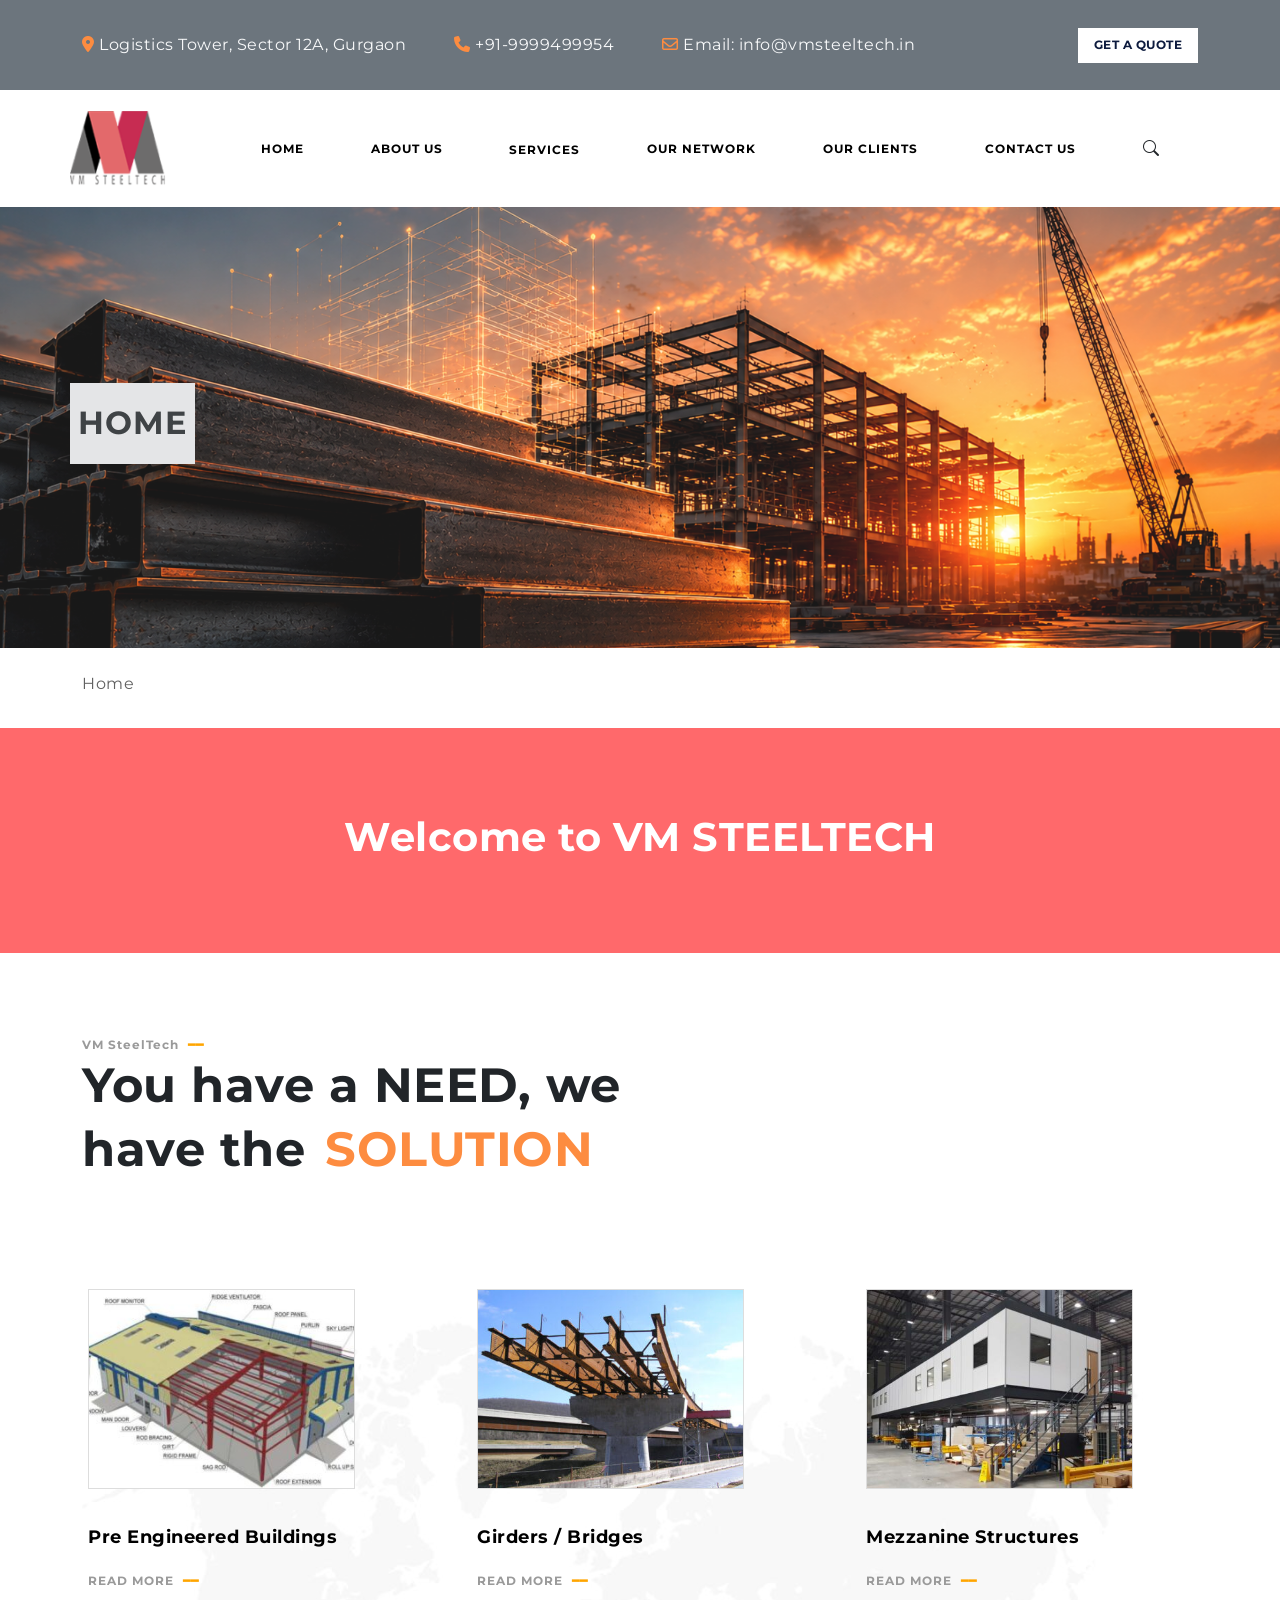
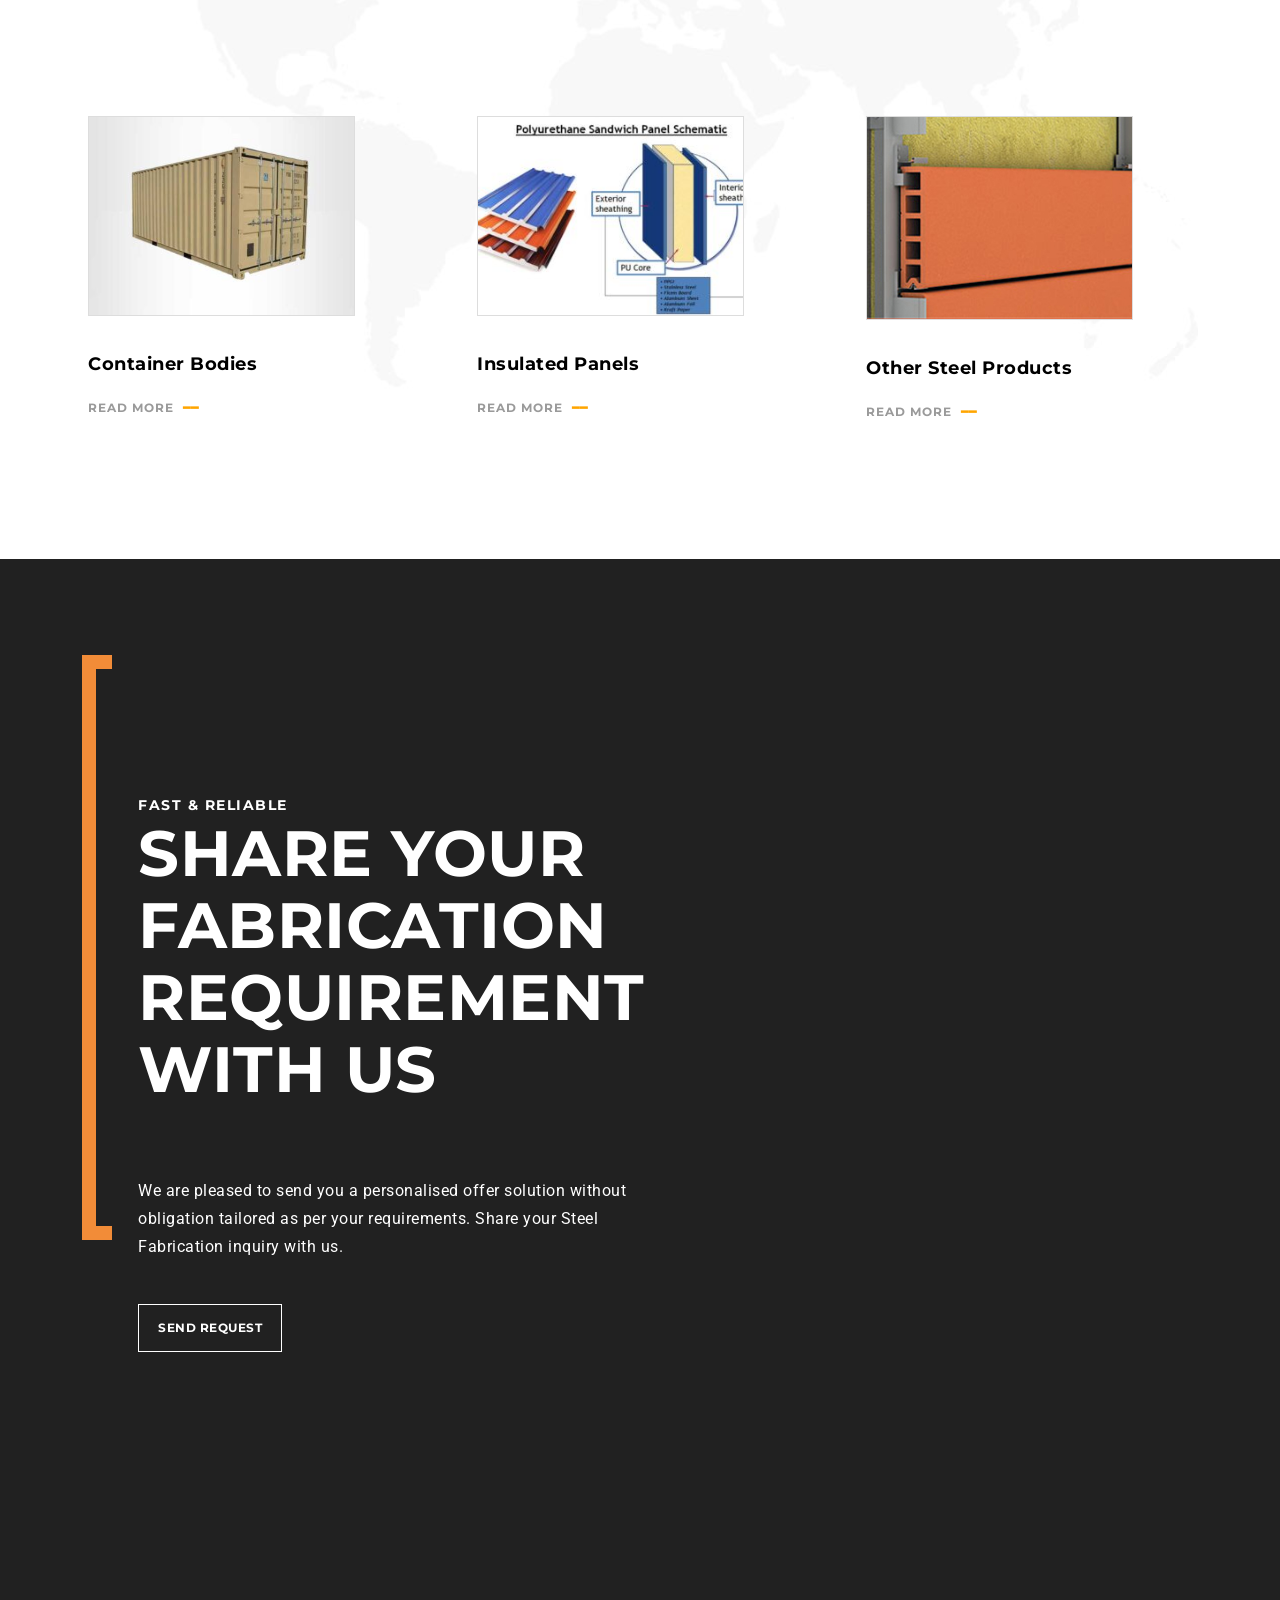
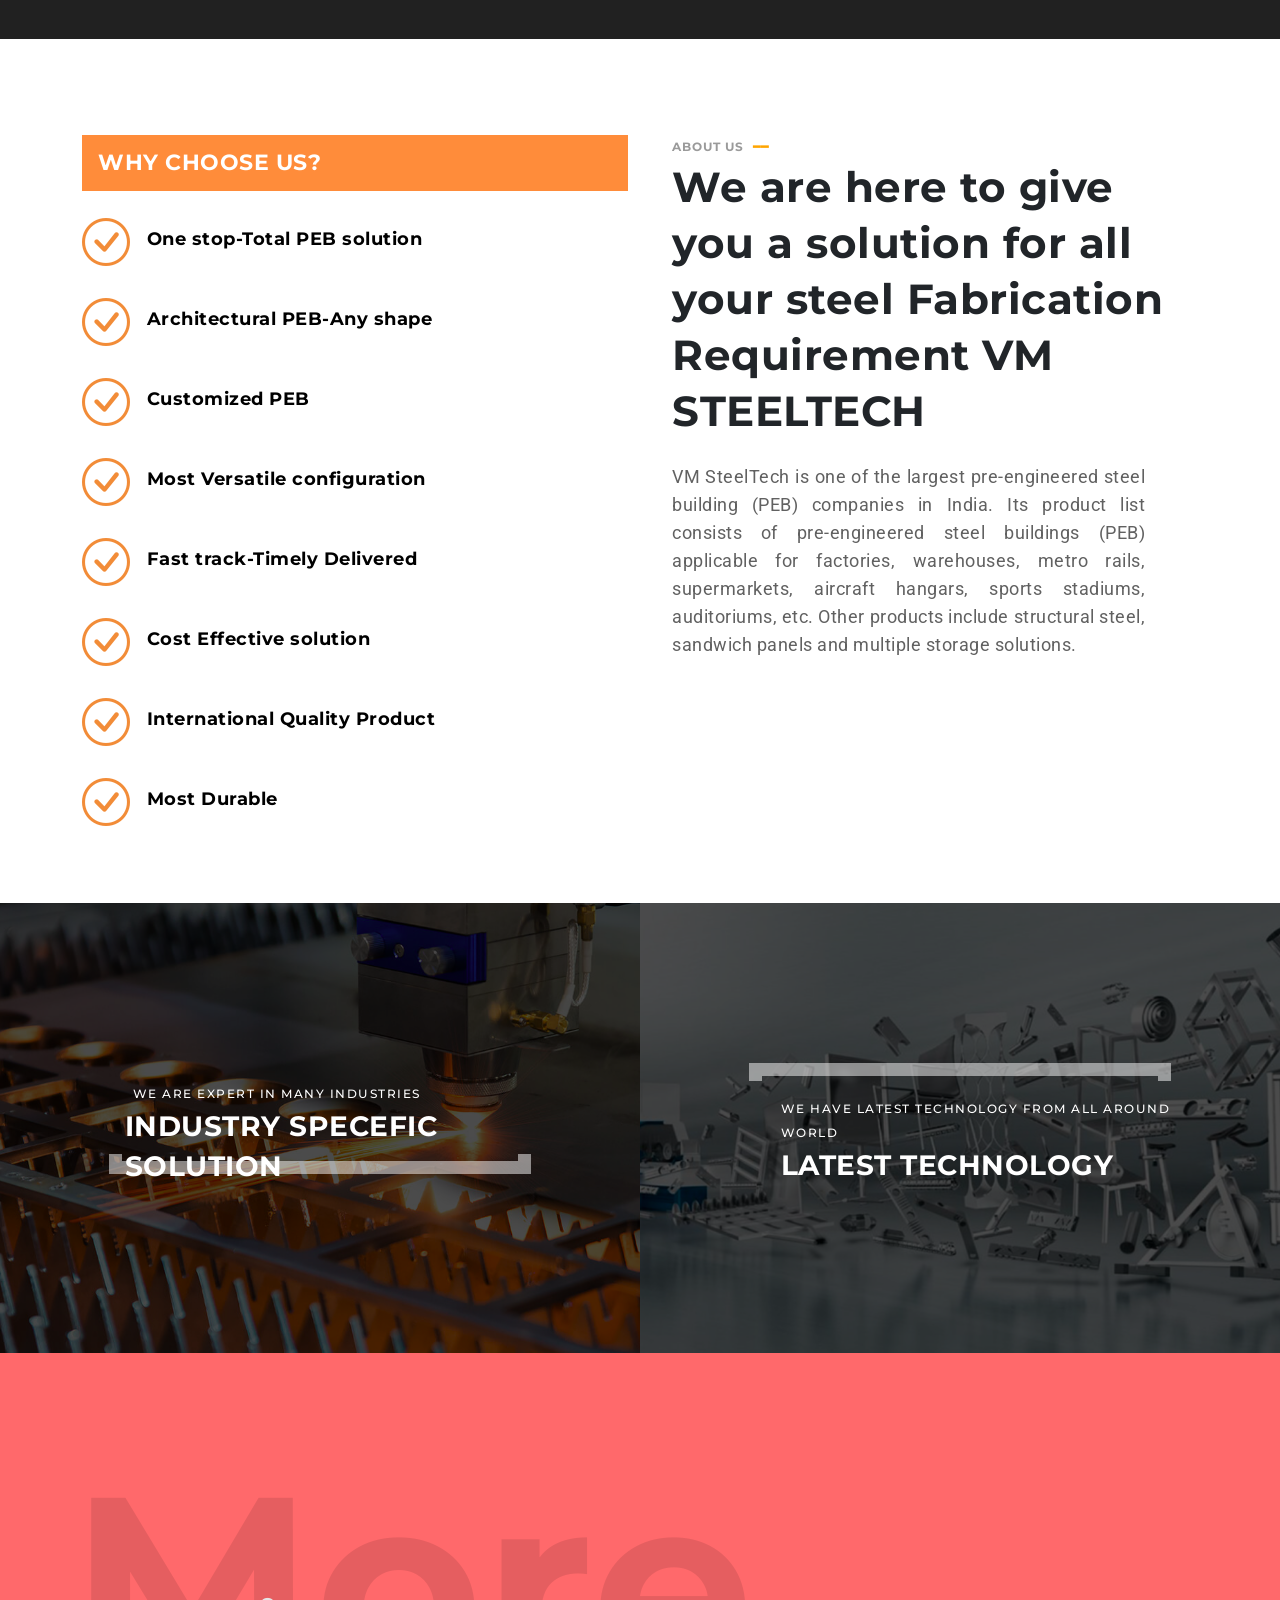
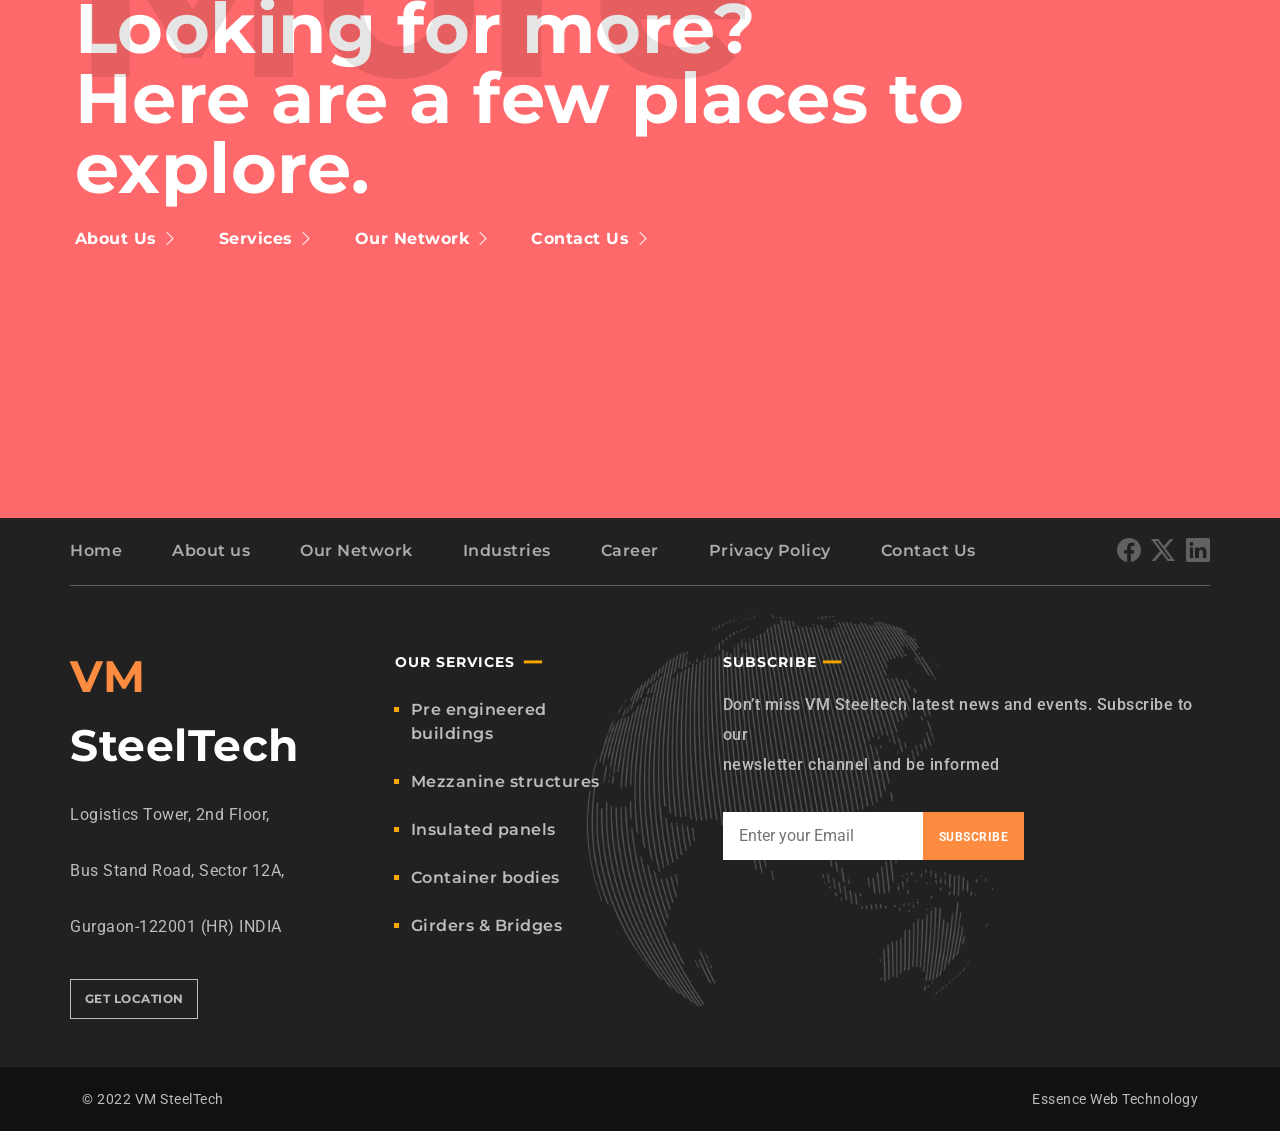
==== commit cdb5f816: "updated website design" ====
--- a/index.html
+++ b/index.html
@@ -146,7 +146,7 @@
             <div class="container hero-part">
                 <div class="d-flex align-items-center">
                     <header class="section-header1"
-                        style="height:12vh;  display: flex; align-items: center;">
+                        style="height:9vh;  display: flex; align-items: center;">
                         <h1
                             class=" h-100 heading fw-bold bg-secondary-subtle text-secondary-emphasis d-flex  align-items-center p-2">
                             HOME</h1>
--- a/style.css
+++ b/style.css
@@ -43,6 +43,13 @@
 }
 
 .heading {
+    font-family: "Montserrat";
+    letter-spacing: 1px;
+    font-size: 2rem;
+    font-weight: 700;
+}
+
+.heading4{
     font-family: "Montserrat";
     letter-spacing: 1px;
     font-size: 2rem;
@@ -747,6 +754,7 @@
         display: block;
         font-size: 30px;
     }
+    
 
 }
 
@@ -975,7 +983,6 @@
         display: flex;
         flex-direction: column;
         height: auto;
-        min-height: 100vh;
     }
 
     .footer-section {
@@ -1106,6 +1113,9 @@
     .middle-list {
         padding-left: 1rem;
     }
+    .heading4{
+    font-size: 1.3rem;
+}
 }
 
 @media (min-width: 445px)and (max-width:768px) {
@@ -1214,7 +1224,6 @@
         display: flex;
         flex-direction: column;
         height: auto;
-        min-height: 100vh;
     }
 
     .footer-section {
@@ -1707,7 +1716,7 @@
 }
 
 .section-header {
-    height: 12vh;
+    height: 8vh;
 }
 
 
@@ -2379,7 +2388,7 @@
 
 /* CONTACT US  */
 .hero-section7 {
-    background-image: url(./images-contactus/ChatGPT\ Image\ Jun\ 26\,\ 2026\,\ 04_22_31\ PM.png);
+    background-image: url(./images-contactus/ChatGPT\ Image\ Jun\ 27\,\ 2026\,\ 02_42_14\ PM.png);
     background-size: cover;
     background-position: center;
     background-repeat: no-repeat;
@@ -2632,7 +2641,7 @@
 
 .red-fluid {
     background-color: #ff696b;
-    height: 100vh;
+    height: 85vh;
 }
 
 .upper-title {
@@ -2694,6 +2703,12 @@
         flex-direction: column;
         align-items: center;
     }
+    .big-bracket{
+        height: 50vh;
+    }
+    .black-fluid{
+        height: 110vh;
+    }
 }
 
 @media (min-width:340px) and (max-width:768px) {
@@ -2725,7 +2740,13 @@
     }
 
     .red-fluid {
-        height: 70vh;
+        height: 65vh;
+    }
+    .black-fluid{
+        height: 90vh;
+    }
+    .wrap1{
+        margin-top: 10rem;
     }
 
     .big-text {
@@ -2734,8 +2755,8 @@
     }
 
     .big-bracket {
-        height: 30vh;
-        margin-top: 2.5rem;
+        height: 35vh;
+        margin-top: 0px;
     }
 
     .wrap1 {
